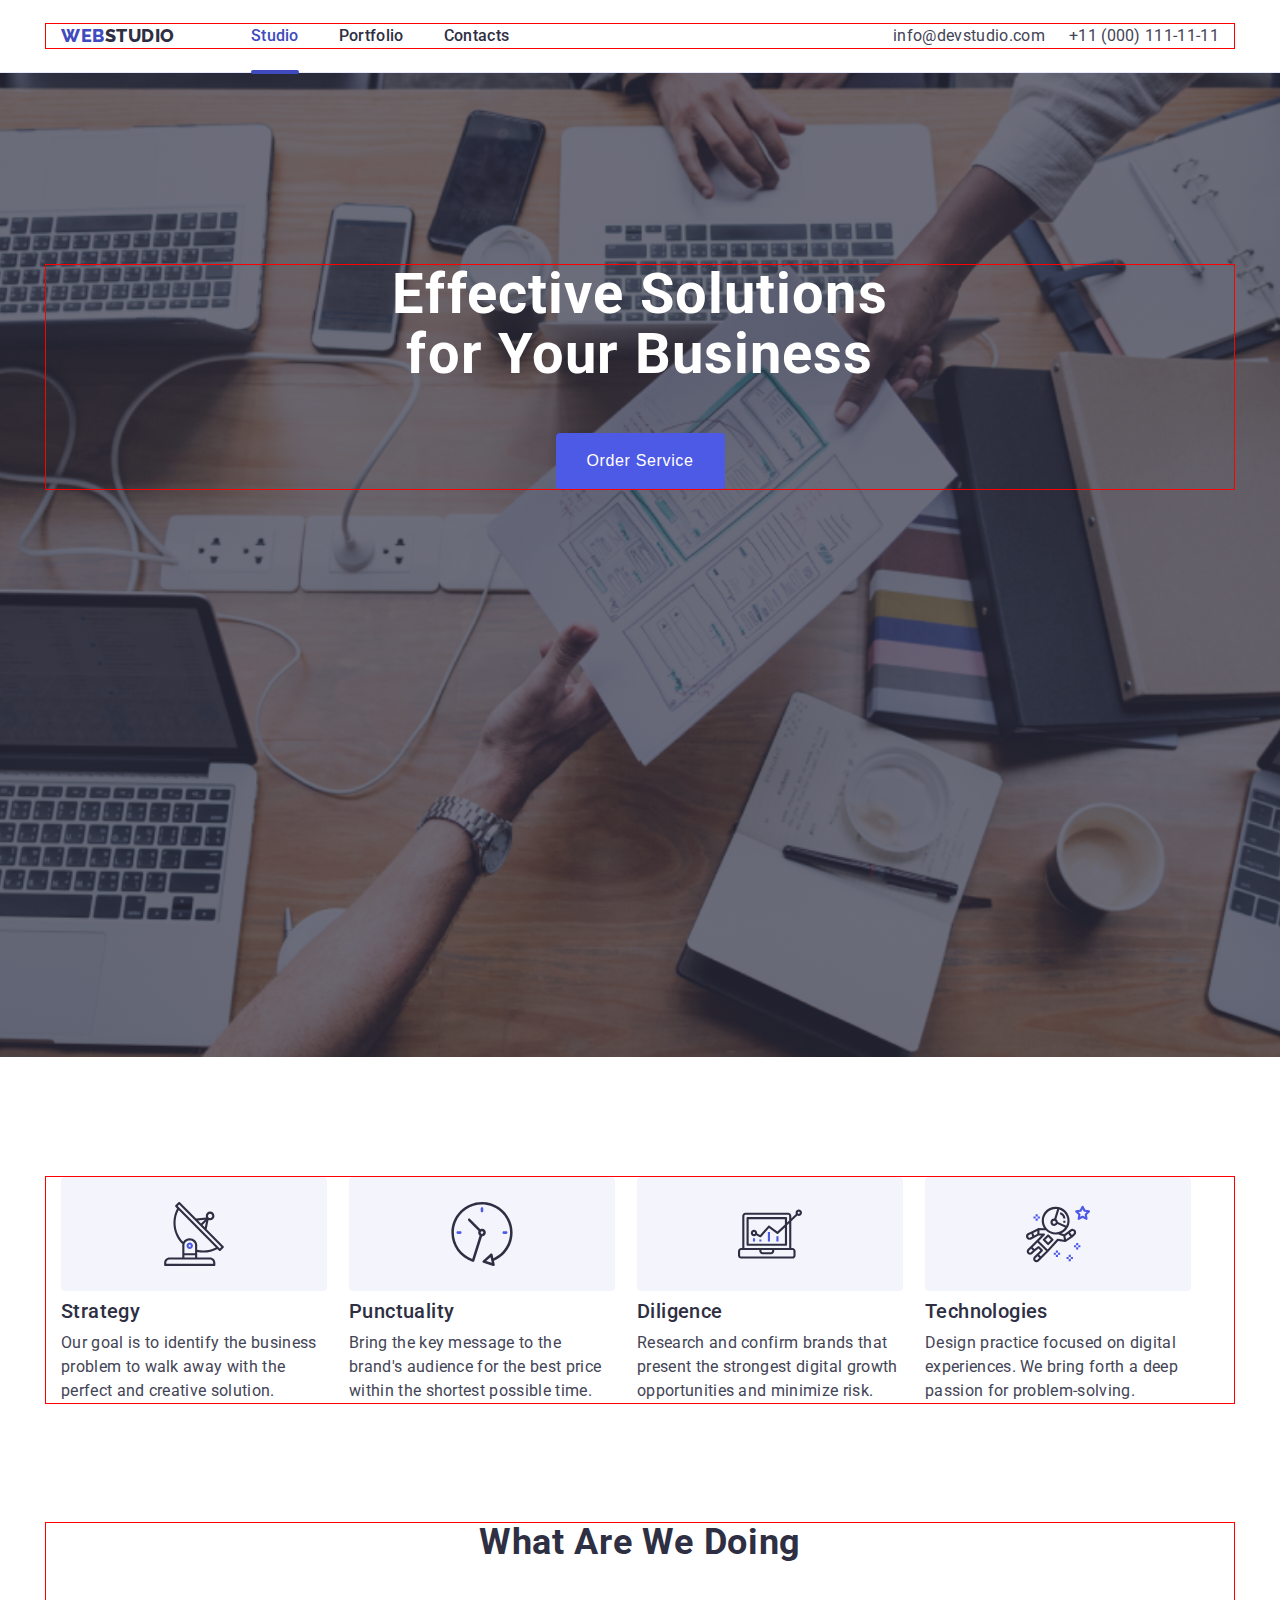
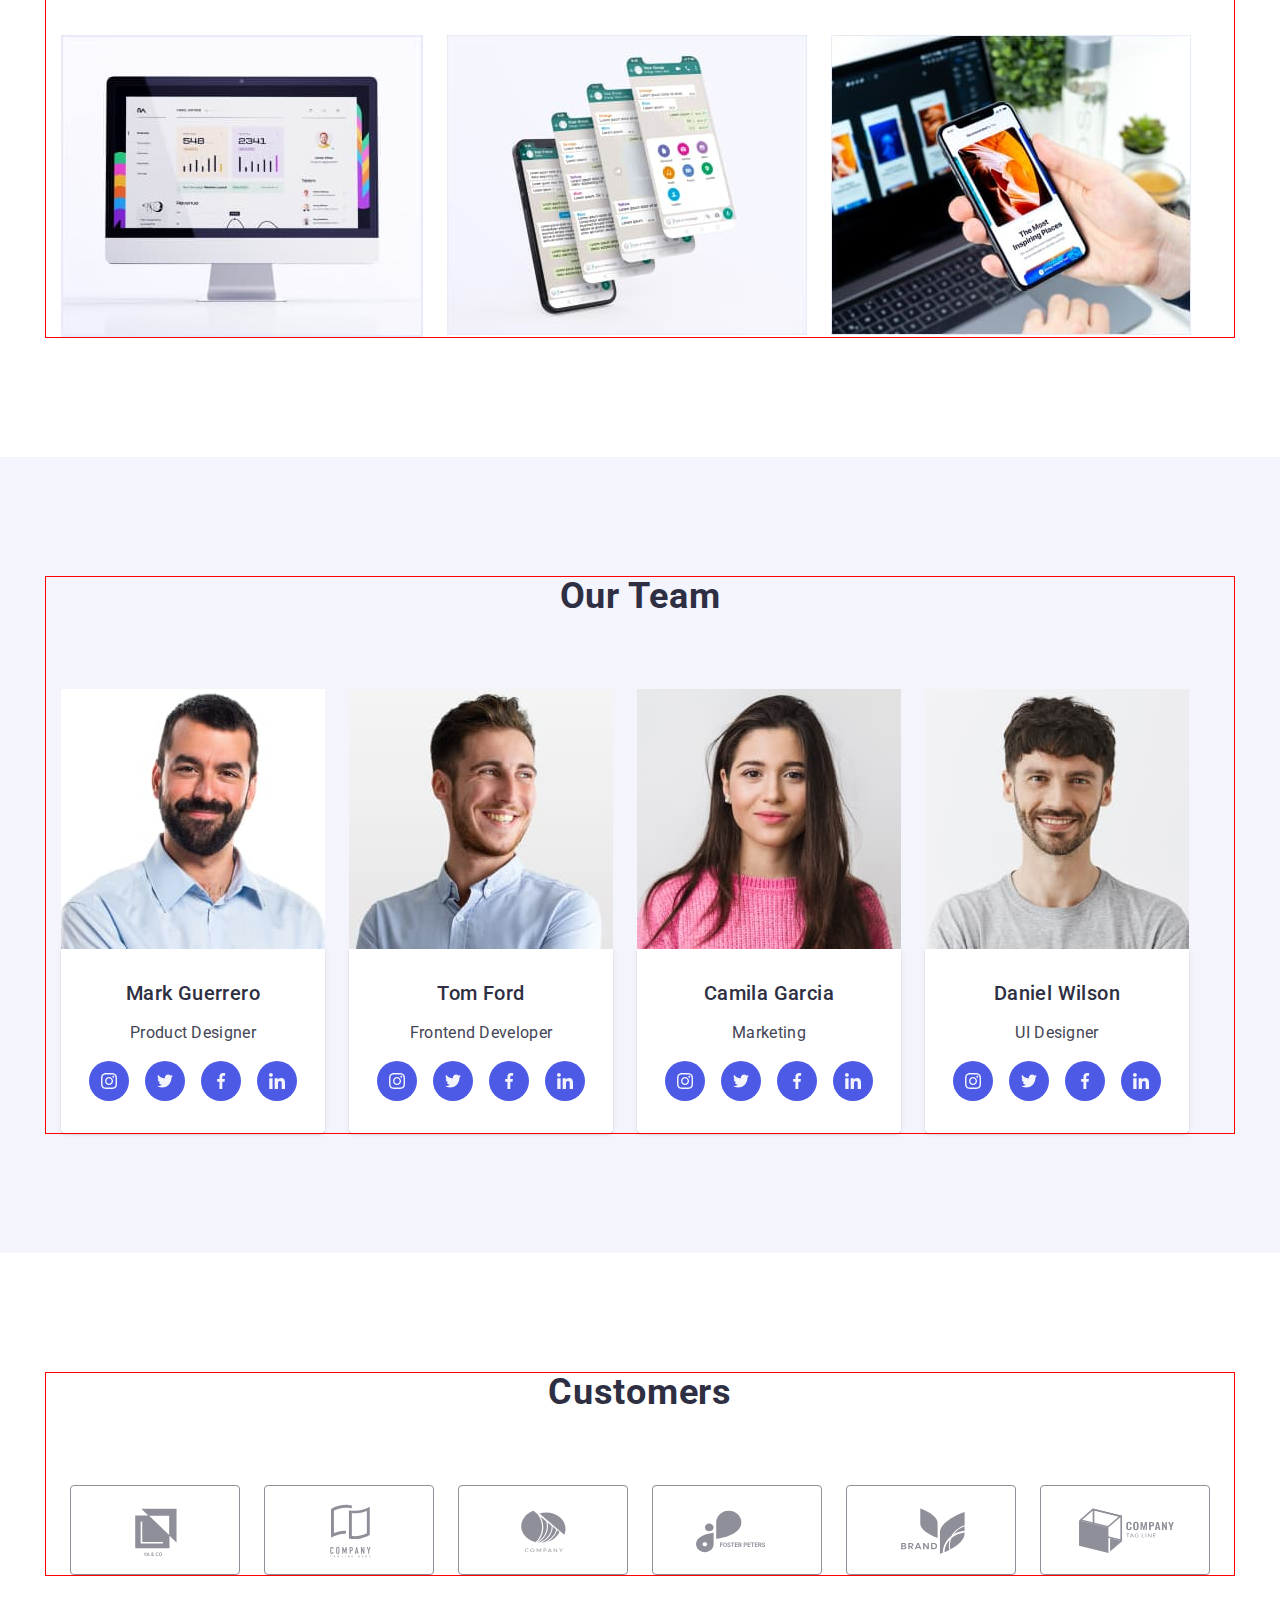
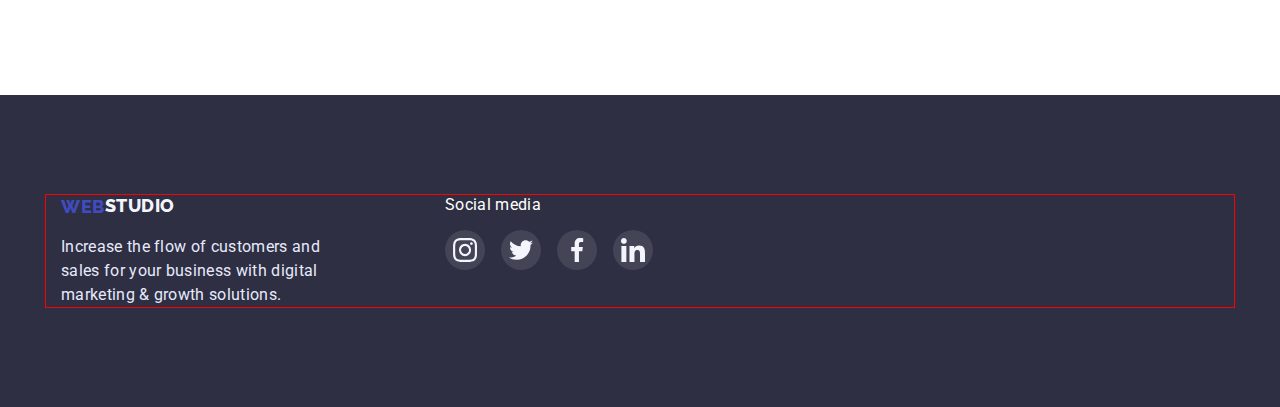
==== index.html @ a1aa8eab "1" ====
<!DOCTYPE html>
<html lang="en">
  <head>
    <meta charset="UTF-8" />
    <meta http-equiv="X-UA-Compatible" content="IE=edge" />
    <meta name="viewport" content="width=device-width, initial-scale=1.0" />
    <title>Studio</title>
    <link rel="preconnect" href="https://fonts.googleapis.com" />
    <link rel="preconnect" href="https://fonts.gstatic.com" crossorigin />
    <link
      href="https://fonts.googleapis.com/css2?family=Raleway:wght@800&family=Roboto:wght@400;500;700&display=swap"
      rel="stylesheet"
    />
    <link
      rel="stylesheet"
      href="https://cdnjs.cloudflare.com/ajax/libs/modern-normalize/1.1.0/modern-normalize.min.css"
      integrity="sha512-wpPYUAdjBVSE4KJnH1VR1HeZfpl1ub8YT/NKx4PuQ5NmX2tKuGu6U/JRp5y+Y8XG2tV+wKQpNHVUX03MfMFn9Q=="
      crossorigin="anonymous"
      referrerpolicy="no-referrer"
    />
    <link rel="stylesheet" href="./css/styles.css" />
  </head>
  <body>
    <header class="header">
      <div class="container">
        <nav class="header-navigation">
          <a href="./index.html" class="header-logo current link"
            >Web<span class="header-logo-studio">Studio</span></a
          >
          <ul class="header-list list">
            <li>
              <a href="./index.html" class="header-link link current">Studio</a>
            </li>
            <li>
              <a href="./portfolio.html" class="header-link link">Portfolio</a>
            </li>
            <li>
              <a href="./index.html" class="header-link link">Contacts</a>
            </li>
          </ul>
        </nav>
        <ul class="list">
          <li class="header-item">
            <a href="mailto:info@devstudio.com" class="header-link-mail link"
              >info@devstudio.com</a
            >
          </li>
          <li class="header-item">
            <a href="tel:+110001111111" class="header-link-tel link"
              >+11 (000) 111-11-11</a
            >
          </li>
        </ul>
      </div>
    </header>
    <main>
      <section class="section-main section">
        <div class="container">
          <h1 class="caption-one">
            Effective Solutions for Your Business
          </h1>
          <button type="button" class="button" data-modal-open>Order Service</button>
        </div>
      </section>
      <section class="section-first section">
        <div class="container">
          <h2 class="caption-two visually-hidden">
            Lorem ipsum dolor sit amet
          </h2>
          <ul class="list">
            <li class="list-first">
              <a href="" class="first-link">
                <svg class="first-icon" width="64" height="64">
                  <use href="./image/icons.svg#icon-antenna"></use>
                </svg>
              </a>
              <h3 class="caption-three">Strategy</h3>
              <p class="paragraf">
                Our goal is to identify the business problem to walk away with
                the perfect and creative solution.
              </p>
            </li>
            <li class="list-first">
              <a href="" class="first-link">
                <svg class="first-icon" width="64" height="64">
                  <use href="./image/icons.svg#icon-clock"></use>
                </svg>
              </a>
              <h3 class="caption-three">Punctuality</h3>
              <p class="paragraf">
                Bring the key message to the brand's audience for the best price
                within the shortest possible time.
              </p>
            </li>
            <li class="list-first">
              <a href="" class="first-link">
                <svg class="first-icon" width="64" height="64">
                  <use href="./image/icons.svg#icon-diagram"></use>
                </svg>
              </a>
              <h3 class="caption-three">Diligence</h3>
              <p class="paragraf">
                Research and confirm brands that present the strongest digital
                growth opportunities and minimize risk.
              </p>
            </li>
            <li class="list-first">
              <a href="" class="first-link">
                <svg class="first-icon" width="64" height="64">
                  <use href="./image/icons.svg#icon-astronaut"></use>
                </svg>
              </a>
              <h3 class="caption-three">Technologies</h3>
              <p class="paragraf">
                Design practice focused on digital experiences. We bring forth a
                deep passion for problem-solving.
              </p>
            </li>
          </ul>
        </div>
      </section>
      <section class="section-what section">
        <div class="container">
          <h2 class="caption-two">What are we doing</h2>
          <ul class="list">
            <div class="list-what">
              <li class="item-what">
                <img
                  src="./image/monitor.jpg"
                  alt="monitor"
                  width="360"
                  height="300"
                />
              </li>
              <li>
                <img
                  src="./image/scrin.jpg"
                  alt="scrin"
                  width="360"
                  height="300"
                />
              </li>
              <li>
                <img src="./image/pc.jpg" alt="pc" width="360" height="300" />
              </li>
            </div>
          </ul>
        </div>
      </section>
      <section class="section-our section">
        <div class="container">
          <h2 class="caption-two">Our Team</h2>
          <ul class="list">
            <li class="section-our-item">
              <img
                src="./image/mark.jpg"
                alt="Product Designer"
                width="264"
                height="260"
              />
              <div class="our-team">
                <h3 class="caption-three">Mark Guerrero</h3>
                <p class="paragraf-center">Product Designer</p>
                <ul class="our-list list">
                  <li class="our-item">
                    <a href="" class="our-link link">
                      <svg class="our-icon" height="16" width="16">
                        <use href="./image/icons.svg#icon-instagram"></use>
                      </svg>
                    </a>
                  </li>
                  <li class="our-item">
                    <a href="" class="our-link link">
                      <svg class="our-icon" height="16" width="16">
                        <use href="./image/icons.svg#icon-twitter"></use>
                      </svg>
                    </a>
                  </li>
                  <li class="our-item">
                    <a href="" class="our-link link">
                      <svg class="our-icon" height="16" width="16">
                        <use href="./image/icons.svg#icon-facebook"></use>
                      </svg>
                    </a>
                  </li>
                  <li class="our-item">
                    <a href="" class="our-link link">
                      <svg class="our-icon" height="16" width="16">
                        <use href="./image/icons.svg#icon-linkedin"></use>
                      </svg>
                    </a>
                  </li>
                </ul>
              </div>
            </li>
            <li>
              <img
                src="./image/tom.jpg"
                alt="Frontend Developer"
                width="264"
                height="260"
              />
              <div class="our-team">
                <h3 class="caption-three">Tom Ford</h3>
                <p class="paragraf-center">Frontend Developer</p>
                <ul class="our-list list">
                  <li class="our-item">
                    <a href="" class="our-link link">
                      <svg class="our-icon" height="16" width="16">
                        <use href="./image/icons.svg#icon-instagram"></use>
                      </svg>
                    </a>
                  </li>
                  <li class="our-item">
                    <a href="" class="our-link link">
                      <svg class="our-icon" height="16" width="16">
                        <use href="./image/icons.svg#icon-twitter"></use>
                      </svg>
                    </a>
                  </li>
                  <li class="our-item">
                    <a href="" class="our-link link">
                      <svg class="our-icon" height="16" width="16">
                        <use href="./image/icons.svg#icon-facebook"></use>
                      </svg>
                    </a>
                  </li>
                  <li class="our-item">
                    <a href="" class="our-link link">
                      <svg class="our-icon" height="16" width="16">
                        <use href="./image/icons.svg#icon-linkedin"></use>
                      </svg>
                    </a>
                  </li>
                </ul>
              </div>
            </li>
            <li>
              <img
                src="./image/camila.jpg"
                alt="Marketing"
                width="264"
                height="260"
              />
              <div class="our-team">
                <h3 class="caption-three">Camila Garcia</h3>
                <p class="paragraf-center">Marketing</p>
                <ul class="our-list list">
                  <li class="our-item">
                    <a href="" class="our-link link">
                      <svg class="our-icon" height="16" width="16">
                        <use href="./image/icons.svg#icon-instagram"></use>
                      </svg>
                    </a>
                  </li>
                  <li class="our-item">
                    <a href="" class="our-link link">
                      <svg class="our-icon" height="16" width="16">
                        <use href="./image/icons.svg#icon-twitter"></use>
                      </svg>
                    </a>
                  </li>
                  <li class="our-item">
                    <a href="" class="our-link link">
                      <svg class="our-icon" height="16" width="16">
                        <use href="./image/icons.svg#icon-facebook"></use>
                      </svg>
                    </a>
                  </li>
                  <li class="our-item">
                    <a href="" class="our-link link">
                      <svg class="our-icon" height="16" width="16">
                        <use href="./image/icons.svg#icon-linkedin"></use>
                      </svg>
                    </a>
                  </li>
                </ul>
              </div>
            </li>
            <li>
              <img
                src="./image/daniel.jpg"
                alt="UI Designer"
                width="264"
                height="260"
              />
              <div class="our-team">
                <h3 class="caption-three">Daniel Wilson</h3>
                <p class="paragraf-center">UI Designer</p>
                <ul class="our-list list">
                  <li class="our-item">
                    <a href="" class="our-link link">
                      <svg class="our-icon" height="16" width="16">
                        <use href="./image/icons.svg#icon-instagram"></use>
                      </svg>
                    </a>
                  </li>
                  <li class="our-item">
                    <a href="" class="our-link link">
                      <svg class="our-icon" height="16" width="16">
                        <use href="./image/icons.svg#icon-twitter"></use>
                      </svg>
                    </a>
                  </li>
                  <li class="our-item">
                    <a href="" class="our-link link">
                      <svg class="our-icon" height="16" width="16">
                        <use href="./image/icons.svg#icon-facebook"></use>
                      </svg>
                    </a>
                  </li>
                  <li class="our-item">
                    <a href="" class="our-link link">
                      <svg class="our-icon" height="16" width="16">
                        <use href="./image/icons.svg#icon-linkedin"></use>
                      </svg>
                    </a>
                  </li>
                </ul>
              </div>
            </li>
          </ul>
        </div>
      </section>
      <section class="customers-section section">
        <div class="container">
          <h2 class="caption-two">Customers</h2>
          <ul class="customers-list list">
            <li class="customers-item">
              <a href="#" class="customers-link">
                <svg class="customers-icon" height="56" width="104">
                  <use href="./image/symbol-defs.svg#icon-Logo1"></use>
                </svg>
              </a>
            </li>
            <li class="customers-item">
              <a href="#" class="customers-link">
                <svg class="customers-icon" height="56" width="104">
                  <use href="./image/symbol-defs.svg#icon-Logo2"></use>
                </svg>
              </a>
            </li>
            <li class="customers-item">
              <a href="#" class="customers-link">
                <svg class="customers-icon" height="56" width="104">
                  <use href="./image/symbol-defs.svg#icon-Logo3"></use>
                </svg>
              </a>
            </li>
            <li class="customers-item">
              <a href="#" class="customers-link">
                <svg class="customers-icon" height="56" width="104">
                  <use href="./image/symbol-defs.svg#icon-Logo4"></use>
                </svg>
              </a>
            </li>
            <li class="customers-item">
              <a href="#" class="customers-link">
                <svg class="customers-icon" height="56" width="104">
                  <use href="./image/symbol-defs.svg#icon-Logo5"></use>
                </svg>
              </a>
            </li>
            <li class="customers-item">
              <a href="#" class="customers-link">
                <svg class="customers-icon" height="56" width="104">
                  <use href="./image/symbol-defs.svg#icon-Logo6"></use>
                </svg>
              </a>
            </li>
          </ul>
        </div>
      </section>
    </main>
    <footer class="footer">
      <div class="container">
        <div class="section-footer">
          <ul class="footer-list">
            <a href="./index.html" class="header-logo current link">Web<span class="header-logo-footer">Studio</span></a>
            <p class="paragraf-footer">
              Increase the flow of customers and sales for your business with
              digital marketing & growth solutions.
            </p>
          </ul>
        </div>
        <div class="section-footer">
            <p class="paragraf-social">Social media</p>
            <ul class="our-list list">
              <li class="our-item">
                <a href="" class="footer-link link">
                  <svg class="our-icon" height="24" width="24">
                    <use href="./image/icons.svg#icon-instagram"></use>
                  </svg>
                </a>
              </li>
              <li class="our-item">
                <a href="" class="footer-link link">
                  <svg class="our-icon" height="24" width="24">
                    <use href="./image/icons.svg#icon-twitter"></use>
                  </svg>
                </a>
              </li>
              <li class="our-item">
                <a href="" class="footer-link link">
                  <svg class="our-icon" height="24" width="24">
                    <use href="./image/icons.svg#icon-facebook"></use>
                  </svg>
                </a>
              </li>
              <li class="our-item">
                <a href="" class="footer-link link">
                  <svg class="our-icon" height="24" width="24">
                    <use href="./image/icons.svg#icon-linkedin"></use>
                  </svg>
                </a>
              </li>
            </ul>
          </div>
        </div>
        </section>
      </div>
    </footer>
    <div class="backdrop is-hidden" data-modal>
      <div class="modal">
        <button type="button" data-modal-close class="button-close"><svg class="close-icon" width="8" height="8"><use href="image/icons.svg#icon-close"></use></svg></a></button>
        <p class="modal-title">Leave your contacts and we will call you back</p>
        <form class="modal-form"></form>
          <div class="modal-field">
            <label for="user-name" class="input-text">Name</label>
            <div class="input-wrap">
              <input 
              type="text" 
              class="modal-input" 
              name="user-name" 
              placeholder="Mery Jonson"
              required 
              />
              <svg class="input-icon" width="18" height="18"><use href="./image/icons.svg#icon-person"></use>
              </svg>
            </div>
          </div>
          <div class="modal-field">
            <label for="user-tel" class="input-text">Phone</label>
            <div class="input-wrap">
              <input 
              type="text" 
              class="modal-input" 
              name="user-tel" 
              placeholder="000-123-45-67"
              required
              />  
              <svg class="input-icon" width="18" height="18"><use href="./image/icons.svg#icon-phone"></use>
              </svg>
            </div>
          </div>
          <div class="modal-field">
            <label for="user-email" class="input-text">Email</label>
            <div class="input-wrap">
              <input 
              type="text" 
              class="modal-input" 
              name="user-email" 
              placeholder="aaaaa@gmail.com"
              />
              <svg class="input-icon" width="18" height="18"><use href="./image/icons.svg#icon-email"></use>
              </svg>
            </div>
          </div>

          <div class="modal-field">
            <label for="user-text" class="input-text">Comment</label>
              <textarea 
              name="user-text" 
              id="" 
              class="modal-comment" 
              placeholder="comment">
              </textarea>
          </div>
          <div class="modal-field">
            <input 
              type="checkbox" 
              id="accept" 
              name="user-accept" 
              value="true"
              class="input-check visually-hidden"
            />
          <label for="accept" class="check-text">I accept the terms and conditions of the <a href="./index.html" class="check-link">Privacy Policy</a> </label>
          <button class="btn-submit" type="submit">Send</button>
          </div>       
      </div>
      </div>
    </div>
    <script src="./js/modal.js"></script>
  </body>
</html>
---- css/styles.css ----
:root {
  --color-iris: #4d5ae5;
  --color-ocean: #404bbf;
  --color-navy-blue: #2e2f42;
  --color-green: #31d0aa;
  --color-slate: #434455;
  --color-light-slate: #8e8f99;
  --color-cloud: #f4f4fd;
  --color-width: #ffffff;
  --color-dairy: #fcfcfc;
  --color-corn-flower: #e7e9fc;
  --main-font: Roboto, sans-serif;
  --secondary-font: Raleway, sans-serif;
}
* {
  margin: 0;
  padding: 0;
  list-style: none;
}
body {
  background-color: var(--color-width);
  color: var(--color-width);
  font-family: var(--main-font);
  font-weight: 400;
  font-size: 16px;
  letter-spacing: 0.02em;
}
p,
h1,
h2,
h3,
h4,
h5,
h6 {
  margin-top: 0;
}
ul,
ol {
  list-style: none;
  margin: 0;
  padding-left: 0;
}
img {
  display: block;
  max-width: 100%;
  height: auto;
}
button {
  cursor: pointer;
  border: none;
  border-radius: 4px;
}
a {
  text-decoration: none;
  color: inherit;
}
.container {
  width: 1158px;
  padding-left: 15px;
  padding-right: 15px;
  margin: 0 auto;
  outline: 1px solid red;
}

.list {
  display: flex;
  gap: 24px;
  list-style: none;
}
.link {
  text-decoration: none;
  align-items: center;
}
/* -------------header------------ */

.header {
  padding-top: 24px;
  padding-bottom: 24px;
  border-bottom: 1px solid var(--color-corn-flower);
}
.header > .container {
  display: flex;
}
.header-navigation {
  display: flex;
  align-items: center;
  margin-right: auto;
}
.header-logo {
  font-family: var(--secondary-font);
  font-weight: 800;
  font-size: 18px;
  line-height: 1.33;
  letter-spacing: 0.03em;
  color: var(--color-iris);
  display: flex;
  margin-right: 76px;
  text-transform: uppercase;
}
.header-logo-studio {
  color: var(--color-navy-blue);
}
.header-list {
  gap: 40px;
}

.header-item {
}
.header-link {
  color: var(--color-navy-blue);
  font-weight: 500;
  font-size: 16px;
  line-height: 1.5;
  letter-spacing: 0.02em;
  transition: color 250ms cubic-bezier(0.4, 0, 0.2, 1);
  position: relative;
  padding-bottom: 28px;
}
.current {
  color: var(--color-ocean);
}
.header-link.current::after {
  content: "";
  position: absolute;
  width: 100%;
  height: 4px;
  background-color: var(--color-ocean);
  left: 0;
  border-radius: 2px;
  top: 44px;
}

.header-link:hover,
.header-link:focus {
  color: var(--color-ocean);
}
.header-link-mail {
  color: var(--color-slate);
  font-weight: 400;
  font-size: 16px;
  line-height: 1.5;
  letter-spacing: 0.02em;
  transition: color 250ms cubic-bezier(0.4, 0, 0.2, 1);
}
.header-link-mail:hover,
.header-link-mail:focus {
  color: var(--color-ocean);
}
.header-link-tel {
  color: var(--color-slate);
  font-weight: 400;
  font-size: 16px;
  line-height: 1.5;
  letter-spacing: 0.02em;
  transition: color 250ms cubic-bezier(0.4, 0, 0.2, 1);
}
.header-link-tel:hover,
.header-link-tel:focus {
  color: var(--color-ocean);
}
/*-----------------main-----------*/
.section-main {
  padding-top: 192px;
  padding-bottom: 192px;

  background-image: linear-gradient(
      rgba(46, 47, 66, 0.7),
      rgba(46, 47, 66, 0.7)
    ),
    url(../image/people-office.jpg);
  background-color: rgba(46, 47, 66, 0.7);
  background-repeat: no-repeat;
  background-position: center;
  background-size: cover;
  max-width: 1440px;
  height: 600px;
  margin: 0 auto;
  text-align: center;
}
.caption-one {
  color: var(--color-width);
  font-weight: 700;
  font-size: 56px;
  line-height: 1.07;
  text-align: center;
  letter-spacing: 0.02em;
  padding-bottom: 48px;
  max-width: 496px;
  margin: 0 auto;
}
.button {
  background-color: var(--color-iris);
  color: var(--color-width);
  width: 169px;
  height: 56px;
  font-weight: 500;
  font-size: 16px;
  line-height: 1.5;
  letter-spacing: 0.04em;
  cursor: pointer;
  min-width: 169px;
  border: none;
  border-radius: 4px;
  transition: background-color 250ms cubic-bezier(0.4, 0, 0.2, 1);
}
.button:hover,
.button:focus {
  background-color: var(--color-ocean);
}
/*---------------section-first----*/
.visually-hidden {
  position: absolute;
  width: 1px;
  height: 1px;
  margin: -1px;
  border: 0;
  padding: 0;
  white-space: nowrap;
  clip-path: inset(100%);
  clip: rect(0 0 0 0);
  overflow: hidden;
}
.section-first {
  padding-top: 120px;
  padding-bottom: 120px;
}
.caption-two {
  color: var(--color-navy-blue);
  font-weight: 700;
  font-size: 36px;
  line-height: 1.11;
  text-align: center;
  letter-spacing: 0.02em;
  text-transform: capitalize;
  padding-bottom: 72px;
}
.list-first {
  width: 264px;
}
.first-link {
  width: 100%;
  height: 112px;
  background-color: var(--color-cloud);
  display: flex;
  align-items: center;
  justify-content: center;
  color: #000000;
  margin-bottom: 8px;
  border-radius: 4px;
  border: 1px solid transparent;
  transition: border 250ms cubic-bezier(0.4, 0, 0.2, 1),
    box-shadow 250ms cubic-bezier(0.4, 0, 0.2, 1);
}
.first-link:hover,
.first-link:focus {
  border: 1px solid #000000;
  box-shadow: 0px 4px 4px rgba(0, 0, 0, 0.25);
}
.first-icon {
  fill: var(--color-navy-blue);
}
.caption-three {
  color: var(--color-navy-blue);
  font-weight: 500;
  font-size: 20px;
  line-height: 1.2;
  letter-spacing: 0.02em;
  margin-bottom: 8px;
}
.paragraf {
  color: var(--color-slate);
  font-weight: 400;
  font-size: 16px;
  line-height: 1.5;
  letter-spacing: 0.02em;
  text-align: left;
}
/*------section-what----*/
.section-what {
  padding-bottom: 120px;
}
.list-what {
  gap: 24px;
  display: flex;
}
.item-what {
  border: 1px solid var(--color-corn-flower);
}
/*-----------section-our----*/
.section-our {
  background-color: var(--color-cloud);
  padding-top: 120px;
  padding-bottom: 120px;
}
.section-our-item {
}
.our-team {
  padding-top: 32px;
  padding-bottom: 32px;
  text-align: center;
  display: flex;
  flex-direction: column;
  gap: 8px;
  box-shadow: 0px 1px 6px rgba(46, 47, 66, 0.08),
    0px 1px 1px rgba(46, 47, 66, 0.16), 0px 2px 1px rgba(46, 47, 66, 0.08);
  border-radius: 0px 0px 4px 4px;
  background-color: #ffffff;
}
.paragraf-center {
  color: var(--color-slate);
  font-weight: 400;
  font-size: 16px;
  line-height: 1.5;
  letter-spacing: 0.02em;
  text-align: center;
}
.our-list {
  display: flex;
  justify-content: center;
  gap: 16px;
  margin-top: 8px;
}

.our-item {
  height: 40px;
  width: 40px;
}
.our-link {
  width: 100%;
  height: 100%;
  background-color: var(--color-iris);
  display: flex;
  align-items: center;
  justify-content: center;
  border-radius: 50%;
  transition: background-color 250ms cubic-bezier(0.4, 0, 0.2, 1);
}
.our-link:hover,
.our-link:focus {
  background-color: var(--color-ocean);
}

.our-icon {
}
/*--------section-customers----*/
.customers-section {
  padding-top: 120px;
  padding-bottom: 120px;
}
.customers-list {
  display: flex;
  justify-content: center;
  gap: 24px;
}
.customers-item {
}
.customers-link {
  width: 100%;
  height: 100%;
  display: flex;
  align-items: center;
  justify-content: center;
  width: 168px;
  height: 88px;
  border: 1px solid currentColor;
  border-radius: 4px;
  color: #8e8f99;
  transition: color 250ms cubic-bezier(0.4, 0, 0.2, 1);
}

.customers-link:hover,
.customers-link:focus {
  color: var(--color-ocean);
}

.customers-icon {
  width: 104px;
  height: 100%;
  fill: currentColor;
  transition: filter 250ms cubic-bezier(0.4, 0, 0.2, 1);
}
.customers-icon:hover,
.customers-icon:focus {
  color: var(--color-ocean);
  filter: drop-shadow(0px 4px 4px rgba(0, 0, 0, 0.25));
}

/*------section-footer-----*/
.footer {
  background-color: var(--color-navy-blue);
  padding-top: 100px;
  padding-bottom: 100px;
  display: flex;
  gap: 120px;
}
.footer > .container {
  display: flex;
  gap: 120px;
}

.footer-logo {
  font-family: "Raleway";
  font-weight: 800;
  font-size: 18px;
  line-height: 1.33;
  display: flex;
  color: var(--color-iris);
  letter-spacing: 0.03em;
  text-transform: uppercase;
}

.footer-logo-studio {
  color: var(--color-cloud);
}
.footer-paragraph {
  font-weight: 400;
  font-size: 16px;
  line-height: 1.5;
  letter-spacing: 0.02em;
  color: var(--color-cloud);
  width: 264px;
  margin-top: 16px;
}
.section-list {
  display: flex;
  gap: 120px;
  align-items: flex-start;
}
.footer-list {
  display: flex;
  flex-direction: column;
  align-items: flex-start;
  gap: 16px;
}
.header-logo-footer {
  color: var(--color-cloud);
  font-weight: 800;
  font-size: 18px;
  line-height: 1.16;
  align-items: center;
  letter-spacing: 0.03em;
  text-transform: uppercase;
}
.paragraf-footer {
  color: var(--color-corn-flower);
  width: 264px;
  font-weight: 400;
  font-size: 16px;
  line-height: 1.5;
  letter-spacing: 0.02em;
  text-align: left;
}
.paragraf-social {
  text-align: left;
  margin-bottom: 16px;
}
.footer-link {
  width: 100%;
  height: 100%;
  background-color: var(--color-slate);
  display: flex;
  align-items: center;
  justify-content: center;
  border-radius: 50%;
  transition: background-color 250ms cubic-bezier(0.4, 0, 0.2, 1);
}
.footer-link:hover,
.footer-link:focus {
  background-color: var(--color-green);
}
/*-------button-portfolio----*/
.portfolio {
  padding-top: 96px;
  padding-bottom: 72px;
}
.button-section {
  display: flex;
  justify-content: center;
}
.button-portfolio {
  background-color: var(--color-cloud);
  color: var(--color-iris);
  font-weight: 500;
  font-size: 16px;
  line-height: 1.5;
  text-align: center;
  letter-spacing: 0.04em;
  padding: 12px 24px;
  height: 48px;
  transition: background-color 250ms cubic-bezier(0.4, 0, 0.2, 1),
    color 250ms cubic-bezier(0.4, 0, 0.2, 1),
    box-shadow 250 ms cubic-bezier(0.4, 0, 0.2, 1);
}
.button-portfolio:hover,
.button-portfolio:focus {
  background-color: var(--color-ocean);
  color: var(--color-width);
  box-shadow: 0px 4px 4px rgba(0, 0, 0, 0.15);
}
/*-----------portfolio-card----*/
.portfolio-card {
  padding-bottom: 120px;
}
.portfolio-card > .container {
  padding-left: 0;
  padding-right: 0;
}
.card-list {
  flex-wrap: wrap;
  gap: 48px 24px;
}
.card-item {
  transition: box-shadow 250ms cubic-bezier(0.4, 0, 0.2, 1);
}
.card-item:hover,
.card-item:focus {
  box-shadow: 0px 1px 6px rgba(46, 47, 66, 0.08),
    0px 1px 1px rgba(46, 47, 66, 0.16), 0px 2px 1px rgba(46, 47, 66, 0.08);
  transition: background-color 250ms cubic-bezier(0.4, 0, 0.2, 1),
    color 250ms cubic-bezier(0.4, 0, 0.2, 1);
}

.portfolio-overlay {
  position: relative;
  overflow: hidden;
}
.card-overlay {
  width: 360px;
  height: 300px;
  color: var(--color-width);
  text-align: justify;
  background-color: var(--color-iris);
  position: absolute;
  left: 0px;
  top: 0px;
  padding: 40px 32px;
  transform: translateY(100%);
  transition: transform 250ms cubic-bezier(0.4, 0, 0.2, 1);
}
.card-item:hover .card-overlay {
  transform: translateY(0);
}
.card-text {
  padding-top: 32px;
  padding-bottom: 32px;
  padding-left: 16px;
  text-align: left;
  display: flex;
  flex-direction: column;
  gap: 8px;
  border: 1px solid var(--color-corn-flower);
}
.backdrop {
  width: 100%;
  height: 100%;
  background-color: rgba(46, 47, 66, 0.4);
  position: fixed;
  top: 0;
  left: 0;
  transition: opacity 250ms cubic-bezier(0.4, 0, 0.2, 1),
    visibility 250ms cubic-bezier(0.4, 0, 0.2, 1);
}
.modal {
  width: 408px;
  min-height: 576px;
  position: absolute;
  left: 50%;
  top: 50%;
  padding: 24px;
  transform: translate(-50%, -50%);
  background-color: var(--color-dairy);
  box-shadow: 0px 1px 1px rgba(0, 0, 0, 0.14), 0px 1px 3px rgba(0, 0, 0, 0.12),
    0px 2px 1px rgba(0, 0, 0, 0.2);
  border-radius: 4px;
  transition: transform 250ms cubic-bezier(0.4, 0, 0.2, 1);
}

.button-close {
  display: block;
  margin-left: auto;
  border-radius: 50%;
  background: var(--color-corn-flower);
  border: 1px solid rgba(0, 0, 0, 0.1);
  height: 24px;
  width: 24px;
}
.close-icon {
}
.is-hidden {
  opacity: 0;
  visibility: hidden;
  pointer-events: none;
}
.backdrop.is-hidden .modal {
  transform: translate(-50%) scale(0);
}
/*----------------------modal---------------------*/
.modal-title {
  font-size: 16px;
  font-weight: 500;
  color: #2e2f42;
  text-align: center;
  margin-bottom: 16px;
  margin-top: 24px;
}
.modal-form {
}
.modal-field {
  margin-bottom: 15px;
}
.input-text {
  display: inline-block;
  margin-bottom: 4px;
  font-weight: 400;
  font-size: 12px;
  line-height: 1.33;
  letter-spacing: 0.04em;
  color: (var(--subtle-text));
}
.input-wrap {
  position: relative;
}
.modal-input {
  width: 100%;
  height: 40px;
  padding: 5px 10px;
  border: 1px solid rgba(33, 33, 33, 0.2);
  border-radius: 4px;
  outline: transparent;
  font-size: 14px;
  padding-left: 30px;
}

.input-icon {
  fill: #2e2f42;
  position: absolute;
  left: 5px;
  top: 50%;
  transform: translateY(-50%);
}
.modal-input:focus {
  border-color: var(--color-iris);
}
.modal-input:focus + .input-icon {
  fill: var(--color-iris);
}
.input-icon:hover,
.input-icon:focus {
  fill: #4d5ae5;
}
.btn-submit {
  height: 56px;
  width: 169px;
  background-color: #4d5ae5;
  color: #ffffff;
  box-shadow: 0px 4px 4px rgba(0, 0, 0, 0.15);
  border-radius: 4px;
  align-items: center;
  font-weight: 500;
  font-size: 16px;
  line-height: 1.5;
  text-align: center;
  letter-spacing: 0.04em;
}
.btn-submit:hover {
  background-color: #404bbf;
  transition: background-color 250ms cubic-bezier(0.4, 0, 0.2, 1);
}
.modal-comment {
  width: 100%;
  height: 120px;
  border: 1px solid rgba(33, 33, 33, 0.2);
  border-radius: 4px;
  background-color: transparent;
  outline: none;
  padding-top: 8px;
  padding-left: 16px;
  resize: none;
}
.modal-comment::placeholder {
  font-weight: 400;
  font-size: 12px;
  line-height: 1.33;
  letter-spacing: 0.04em;
  color: rgba(117, 117, 117, 0.5);
}
.visually-hidden {
}
.check-text {
  font-size: 14px;
  display: flex;
  align-items: center;
}
.check-text::before {
  content: "";
  width: 16px;
  height: 16px;
  border: 1.25px solid #2e2f42;
  border-radius: 2px;
  margin-right: 7px;
}
.check-link {
  font-weight: 400;
  font-size: 12px;
  line-height: 1.33;
  letter-spacing: 0.04em;
  text-decoration-line: underline;
  color: #4d5ae5;
}
.input-check:checked + .check-text::before {
  background-color: #404bbf;
  border: none;
  background-image: url(./image/check.svg);
  background-repeat: no-repeat;
  background-position: center;
  border-color: var(--color-iris);
}
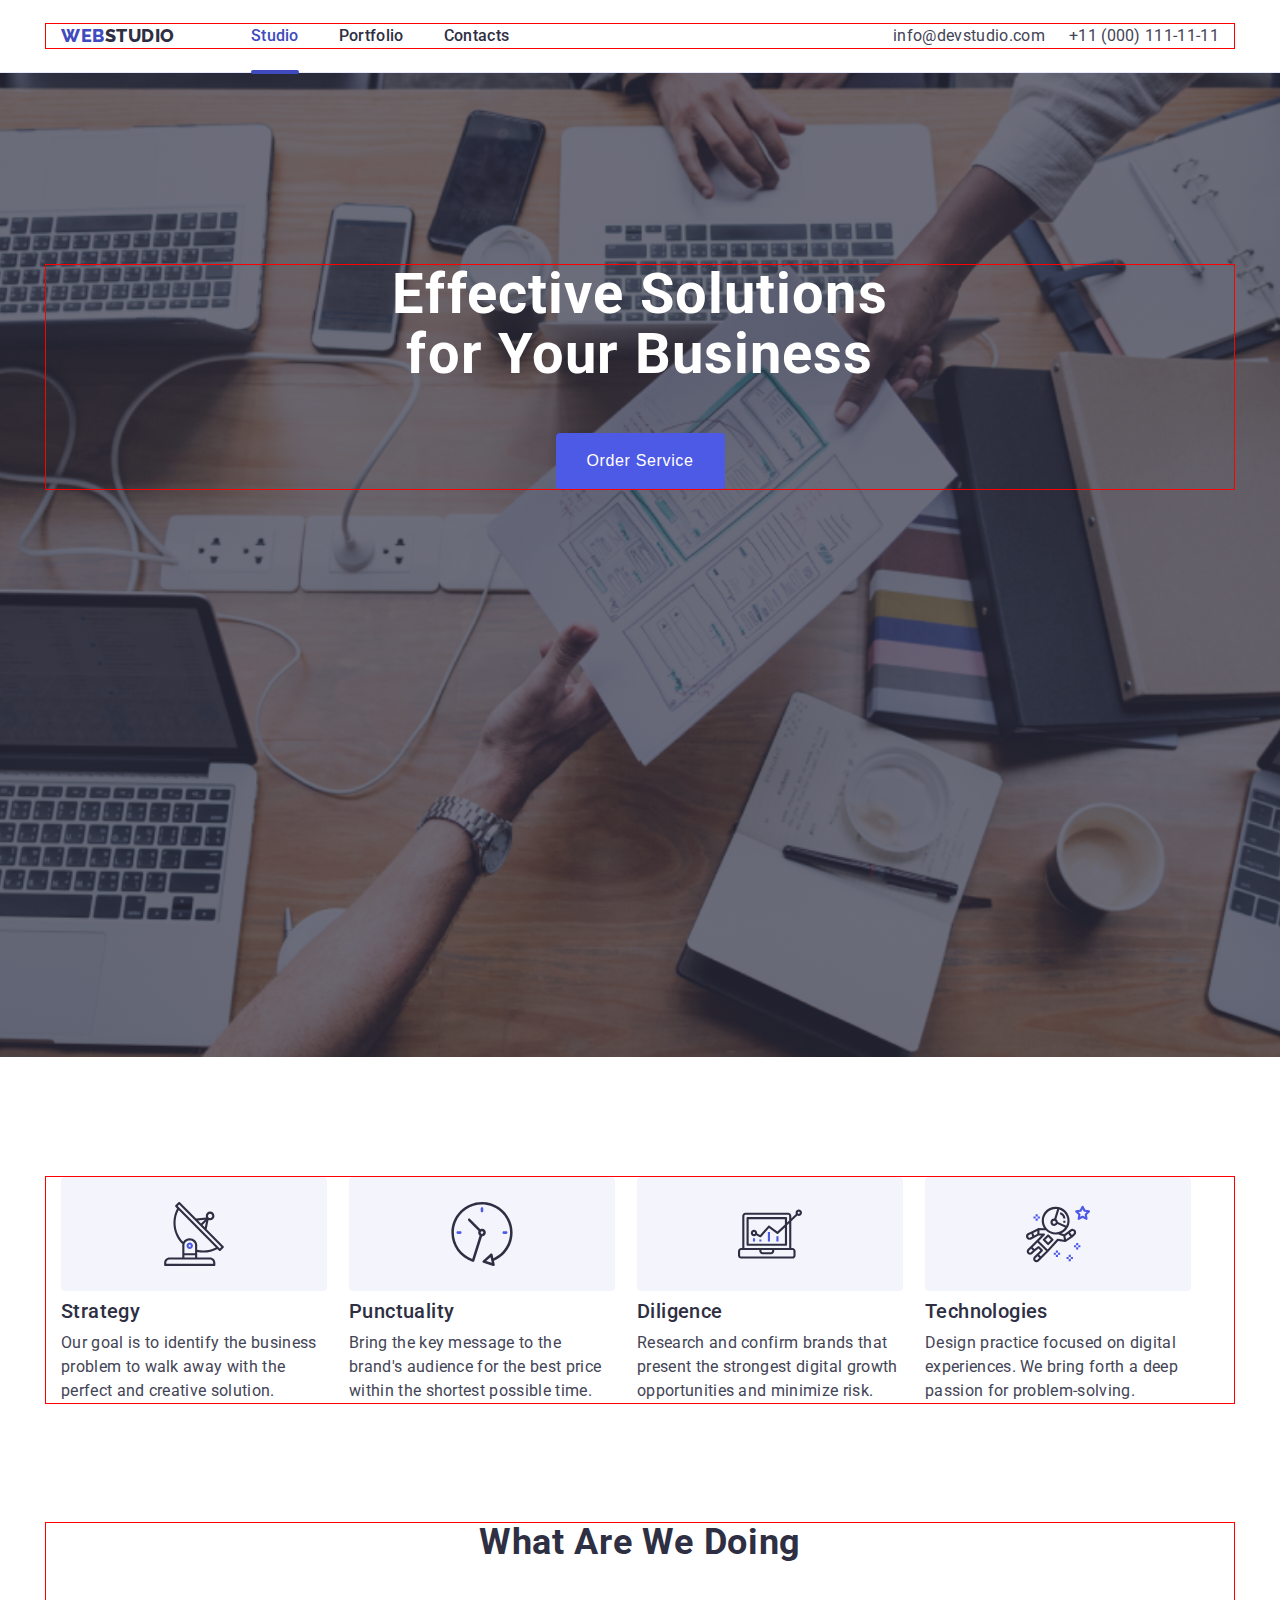
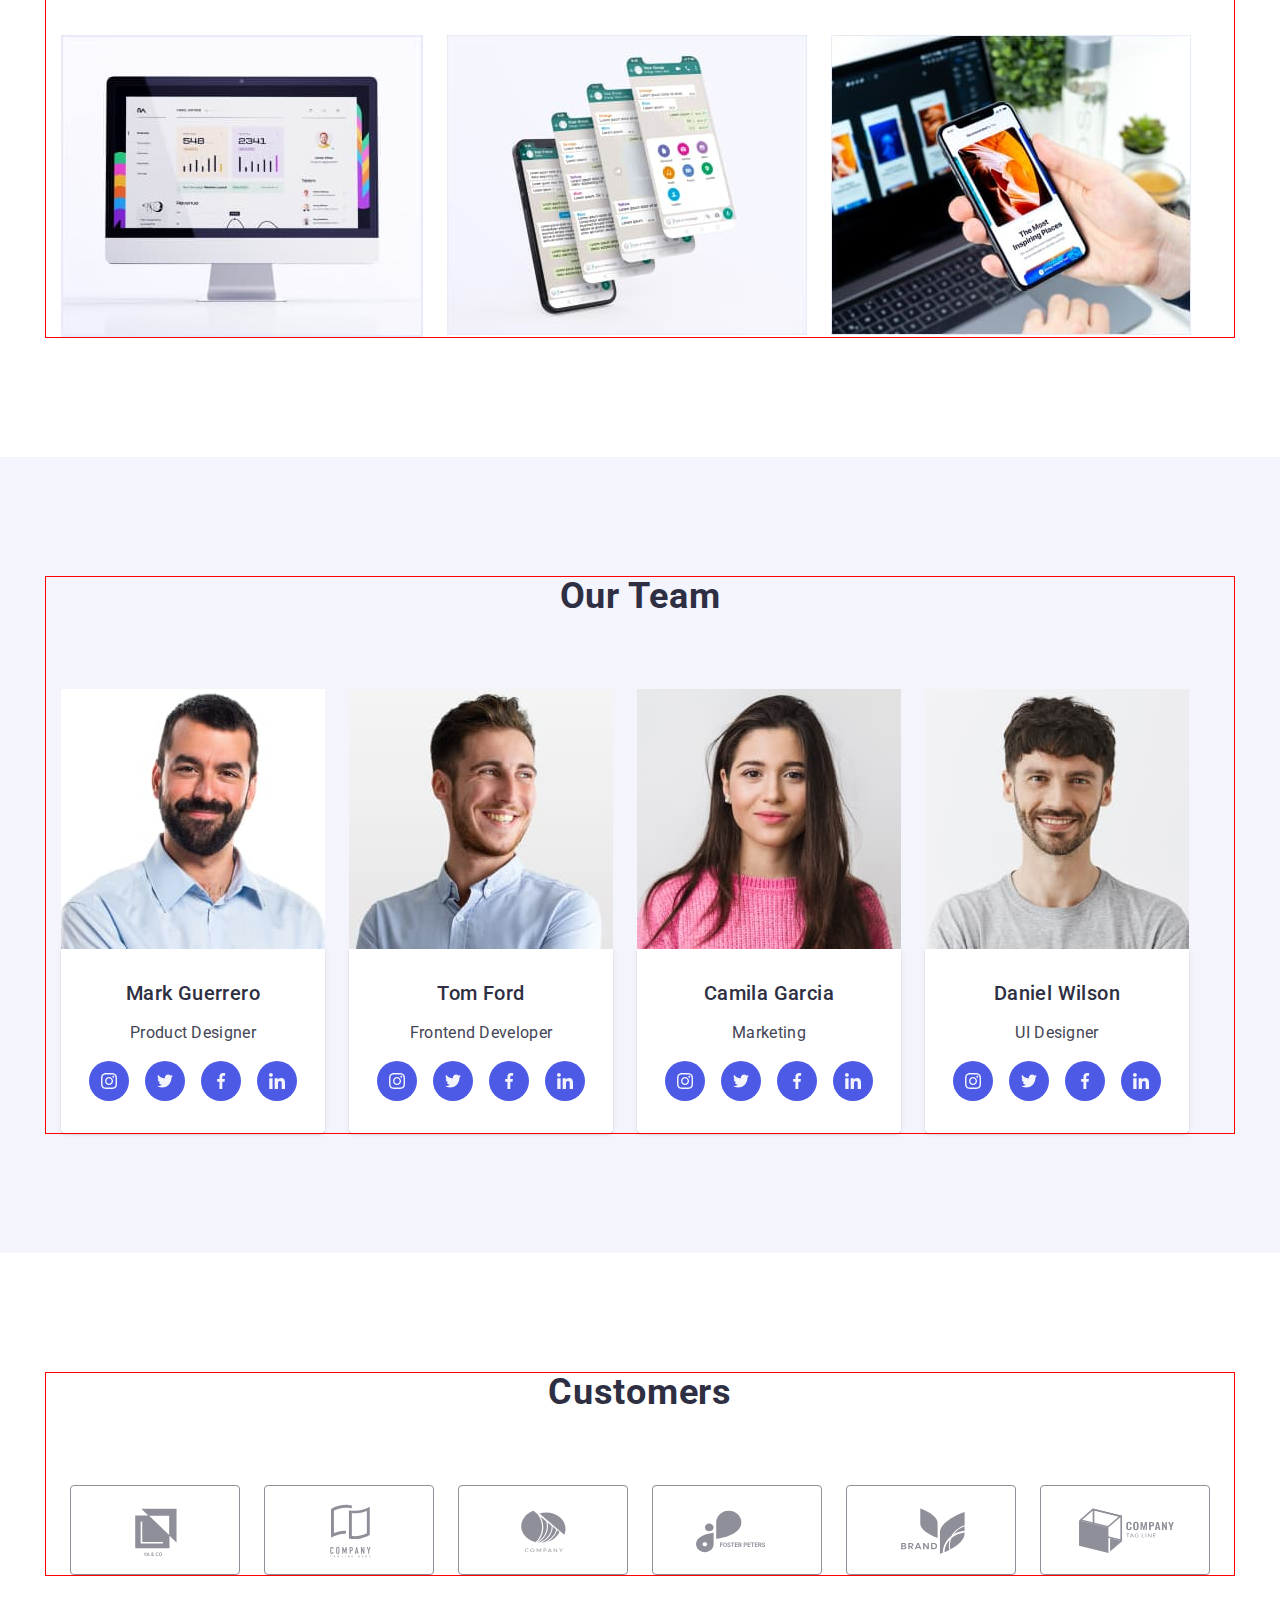
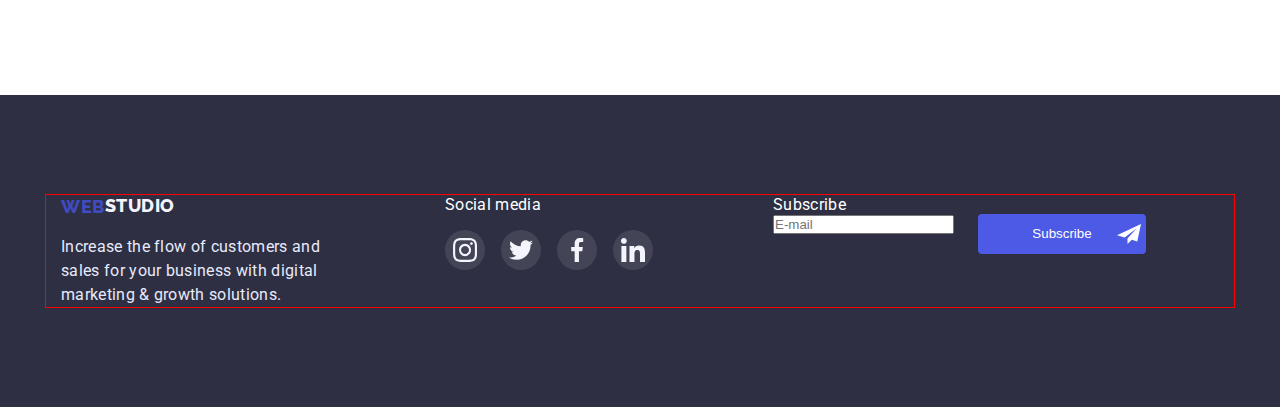
==== commit c2fdd5d5: "2" ====
--- a/index.html
+++ b/index.html
@@ -415,16 +415,27 @@
                 </a>
               </li>
             </ul>
-          </div>
-        </div>
-        </section>
+        </div>
+        <div class="container-footer">
+          <label for="user-email" class="paragraf-social">Subscribe</label>
+            <div class="foter-wrap">
+              <input 
+            type="text" 
+            class="footer-input" 
+            name="user-email" 
+            placeholder="E-mail"
+            />
+            <button type="submit" class="footer-button">Subscribe<svg class="input-frame" width="24" height="24"><use href="./image/icons.svg#icon-frame"></use>
+              </svg></button>
+            </div>
+        </div>
       </div>
     </footer>
     <div class="backdrop is-hidden" data-modal>
       <div class="modal">
         <button type="button" data-modal-close class="button-close"><svg class="close-icon" width="8" height="8"><use href="image/icons.svg#icon-close"></use></svg></a></button>
         <p class="modal-title">Leave your contacts and we will call you back</p>
-        <form class="modal-form"></form>
+        <form class="modal-form">
           <div class="modal-field">
             <label for="user-name" class="input-text">Name</label>
             <div class="input-wrap">
@@ -476,6 +487,7 @@
               placeholder="comment">
               </textarea>
           </div>
+
           <div class="modal-field">
             <input 
               type="checkbox" 
@@ -484,10 +496,13 @@
               value="true"
               class="input-check visually-hidden"
             />
-          <label for="accept" class="check-text">I accept the terms and conditions of the <a href="./index.html" class="check-link">Privacy Policy</a> </label>
-          <button class="btn-submit" type="submit">Send</button>
+            <label for="accept" class="check-text">I accept the terms and conditions of the   <a href="./index.html" class="check-link">Privacy Policy</a></label>
+            </div>
+            <div class="modal-field">
+            <button class="btn-submit" type="submit">Send</button>
+            </div>
           </div>       
-      </div>
+        </form>
       </div>
     </div>
     <script src="./js/modal.js"></script>
--- a/css/styles.css
+++ b/css/styles.css
@@ -686,10 +686,14 @@
 }
 .visually-hidden {
 }
+
 .check-text {
-  font-size: 14px;
-  display: flex;
-  align-items: center;
+  font-size: 12px;
+  font-weight: 400;
+  color: var(--color-light-slate);
+  display: flex;
+  align-items: center;
+  line-height: 1.17;
 }
 .check-text::before {
   content: "";
@@ -710,8 +714,46 @@
 .input-check:checked + .check-text::before {
   background-color: #404bbf;
   border: none;
-  background-image: url(./image/check.svg);
+  background-image: url(../image/check.svg);
   background-repeat: no-repeat;
   background-position: center;
   border-color: var(--color-iris);
 }
+
+.foter-input {
+}
+.footer-button {
+  height: 40px;
+  width: 168px;
+  flex-direction: row;
+  justify-content: center;
+  align-items: center;
+  padding: 8px 24px;
+  margin-left: 24px;
+  position: absolute;
+  background-color: #4d5ae5;
+  border-radius: 4px;
+  color: #ffffff;
+  cursor: pointer;
+  transition: background-color 250ms cubic-bezier(0.4, 0, 0.2, 1);
+}
+.footer-button:hover,
+.footer-button:focus {
+  background-color: #404bbf;
+  box-shadow: 0px 4px 4px rgba(0, 0, 0, 0.15);
+  border-radius: 4px;
+}
+.input-frame {
+  fill: #ffffff;
+  right: 5px;
+  top: 50%;
+  transform: translateY(-50%);
+  position: absolute;
+}
+.foter-input {
+  fill: var(--color-navy-blue);
+  right: 5px;
+  top: 50%;
+  transform: translateY(-50%);
+  position: absolute;
+}
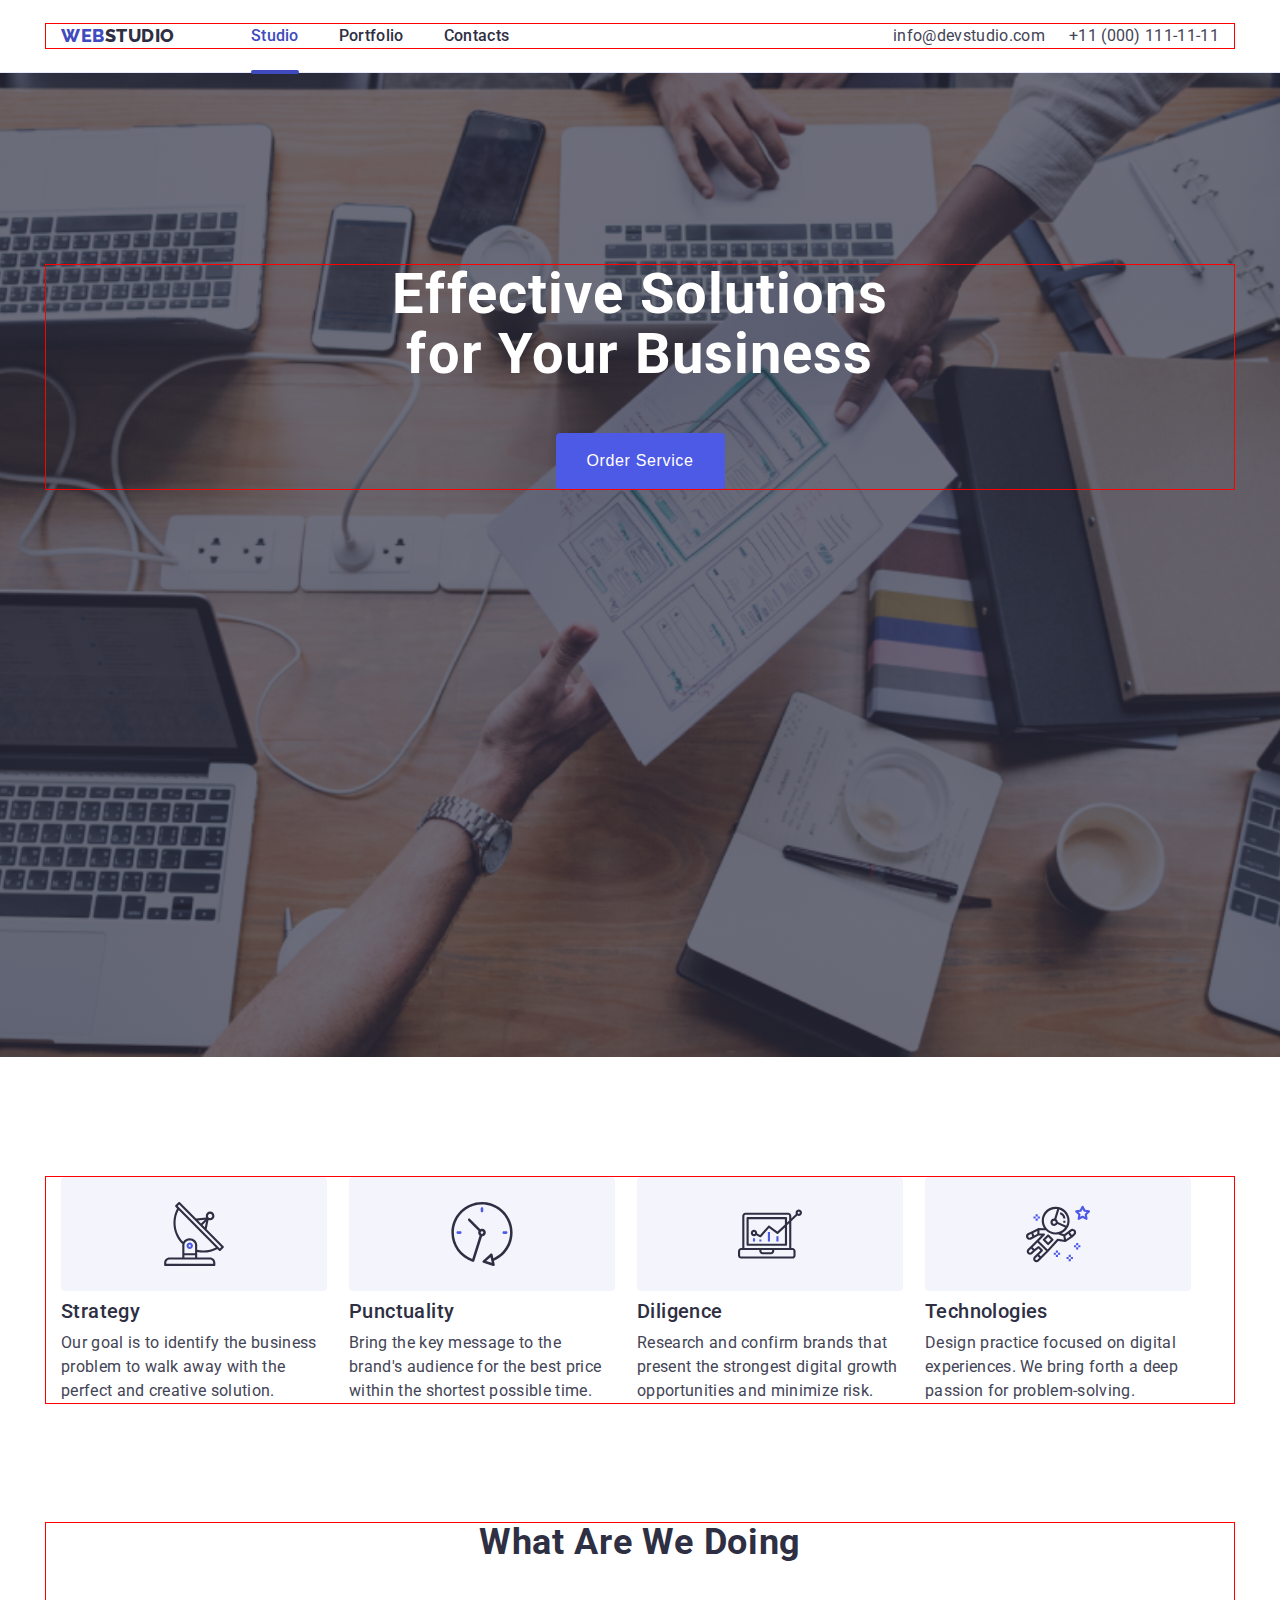
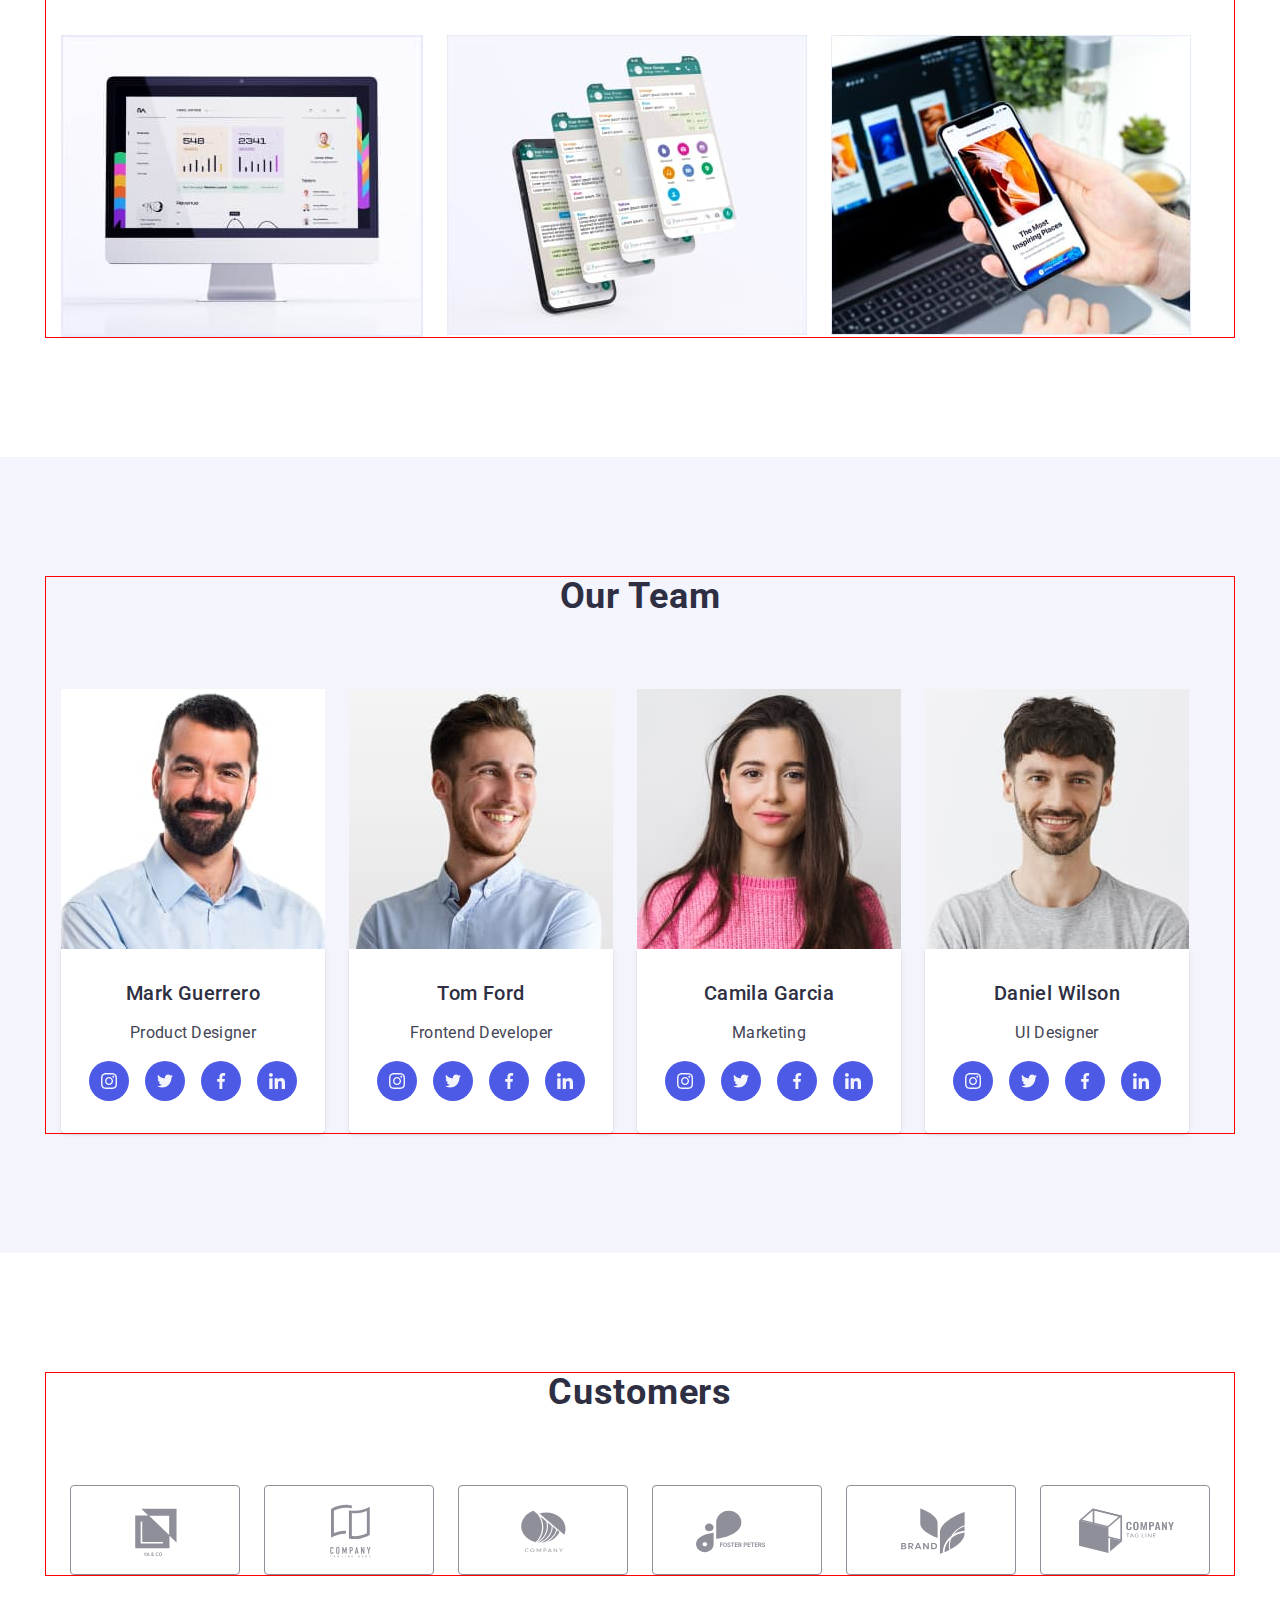
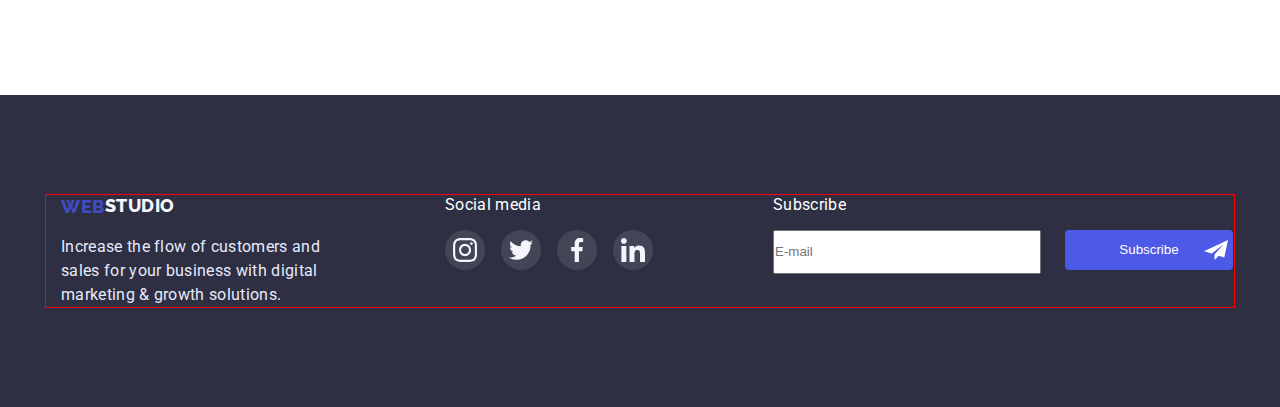
==== commit 1c5d0ecd: "1" ====
--- a/index.html
+++ b/index.html
@@ -416,18 +416,17 @@
               </li>
             </ul>
         </div>
-        <div class="container-footer">
+        <div class="section-footer">
           <label for="user-email" class="paragraf-social">Subscribe</label>
-            <div class="foter-wrap">
-              <input 
+          <div class="foter-wrap">
+            <input 
             type="text" 
             class="footer-input" 
             name="user-email" 
             placeholder="E-mail"
             />
-            <button type="submit" class="footer-button">Subscribe<svg class="input-frame" width="24" height="24"><use href="./image/icons.svg#icon-frame"></use>
-              </svg></button>
-            </div>
+          <button type="submit" class="footer-button">Subscribe<svg class="input-frame" width="24" height="24"><use href="./image/icons.svg#icon-frame"></use></svg></button>
+          </div>
         </div>
       </div>
     </footer>
@@ -478,17 +477,12 @@
             </div>
           </div>
 
-          <div class="modal-field">
+          <div class="filed-comment">
             <label for="user-text" class="input-text">Comment</label>
-              <textarea 
-              name="user-text" 
-              id="" 
-              class="modal-comment" 
-              placeholder="comment">
-              </textarea>
+              <textarea name="user-text" id="" class="modal-comment" placeholder="comment"></textarea>
           </div>
 
-          <div class="modal-field">
+          <div class="modal-field-accept">
             <input 
               type="checkbox" 
               id="accept" 
@@ -498,9 +492,9 @@
             />
             <label for="accept" class="check-text">I accept the terms and conditions of the   <a href="./index.html" class="check-link">Privacy Policy</a></label>
             </div>
-            <div class="modal-field">
+            
             <button class="btn-submit" type="submit">Send</button>
-            </div>
+            
           </div>       
         </form>
       </div>
--- a/css/styles.css
+++ b/css/styles.css
@@ -562,11 +562,11 @@
 }
 .modal {
   width: 408px;
-  min-height: 576px;
+  height: 576px;
   position: absolute;
   left: 50%;
   top: 50%;
-  padding: 24px;
+  padding: 72px 24px 24px;
   transform: translate(-50%, -50%);
   background-color: var(--color-dairy);
   box-shadow: 0px 1px 1px rgba(0, 0, 0, 0.14), 0px 1px 3px rgba(0, 0, 0, 0.12),
@@ -577,7 +577,9 @@
 
 .button-close {
   display: block;
-  margin-left: auto;
+  position: absolute;
+  top: 24px;
+  right: 24px;
   border-radius: 50%;
   background: var(--color-corn-flower);
   border: 1px solid rgba(0, 0, 0, 0.1);
@@ -601,12 +603,14 @@
   color: #2e2f42;
   text-align: center;
   margin-bottom: 16px;
-  margin-top: 24px;
 }
 .modal-form {
 }
 .modal-field {
-  margin-bottom: 15px;
+  margin-bottom: 8px;
+}
+.modal-field-accept {
+  margin-bottom: 24px;
 }
 .input-text {
   display: inline-block;
@@ -615,11 +619,12 @@
   font-size: 12px;
   line-height: 1.33;
   letter-spacing: 0.04em;
-  color: (var(--subtle-text));
+  color: var(--color-light-slate);
 }
 .input-wrap {
   position: relative;
 }
+
 .modal-input {
   width: 100%;
   height: 40px;
@@ -628,15 +633,17 @@
   border-radius: 4px;
   outline: transparent;
   font-size: 14px;
-  padding-left: 30px;
+  padding-left: 38px;
+  transition: transform 250ms cubic-bezier(0.4, 0, 0.2, 1);
 }
 
 .input-icon {
   fill: #2e2f42;
   position: absolute;
-  left: 5px;
+  left: 16px;
   top: 50%;
   transform: translateY(-50%);
+  transition: transform 250ms cubic-bezier(0.4, 0, 0.2, 1);
 }
 .modal-input:focus {
   border-color: var(--color-iris);
@@ -649,8 +656,8 @@
   fill: #4d5ae5;
 }
 .btn-submit {
-  height: 56px;
-  width: 169px;
+  width: 170px;
+  height: 51px;
   background-color: #4d5ae5;
   color: #ffffff;
   box-shadow: 0px 4px 4px rgba(0, 0, 0, 0.15);
@@ -661,10 +668,17 @@
   line-height: 1.5;
   text-align: center;
   letter-spacing: 0.04em;
+  padding: 16px 32px;
+  display: block;
+  margin: 0 auto;
+  transition: background-color 250ms cubic-bezier(0.4, 0, 0.2, 1);
 }
 .btn-submit:hover {
   background-color: #404bbf;
-  transition: background-color 250ms cubic-bezier(0.4, 0, 0.2, 1);
+}
+
+.filed-comment {
+  margin-bottom: 16px;
 }
 .modal-comment {
   width: 100%;
@@ -757,3 +771,12 @@
   transform: translateY(-50%);
   position: absolute;
 }
+.foter-wrap {
+  margin-top: 16px;
+  justify-content: center;
+  align-items: center;
+}
+.footer-input {
+  width: 264px;
+  height: 40px;
+}
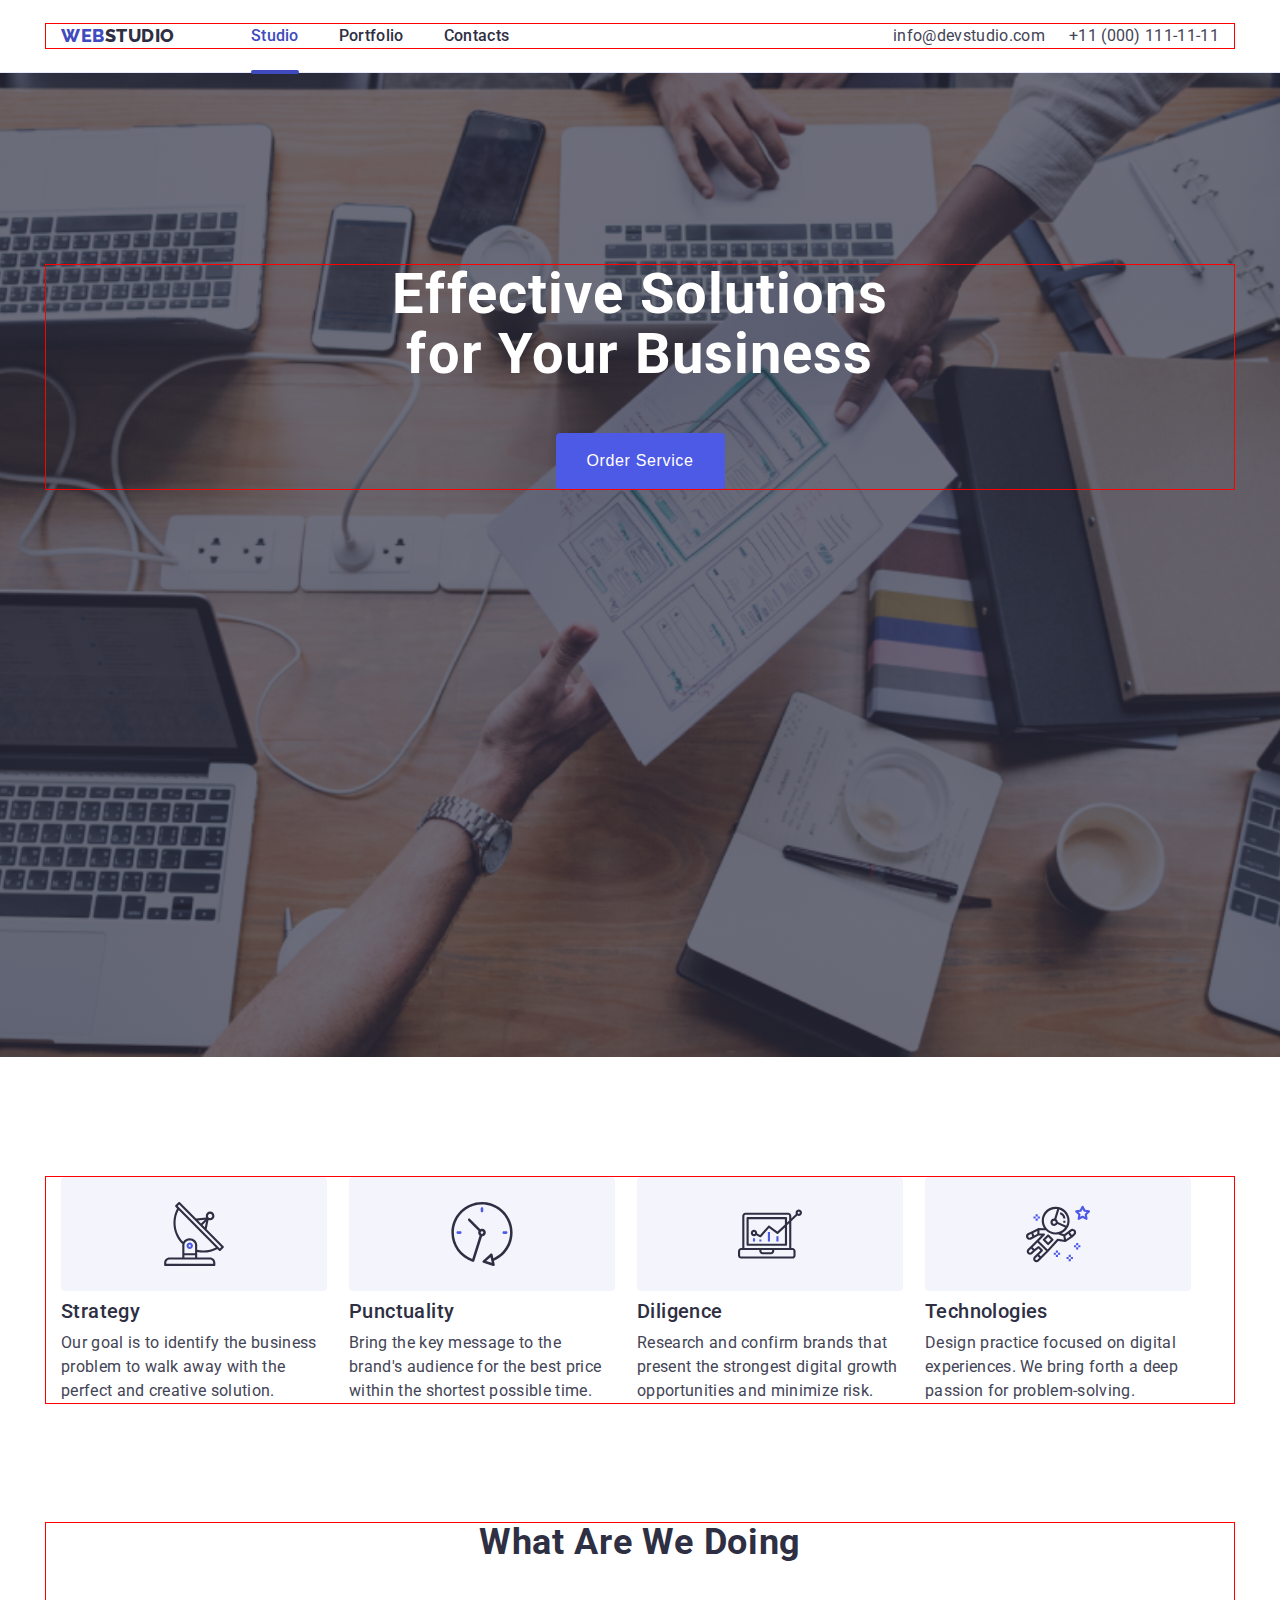
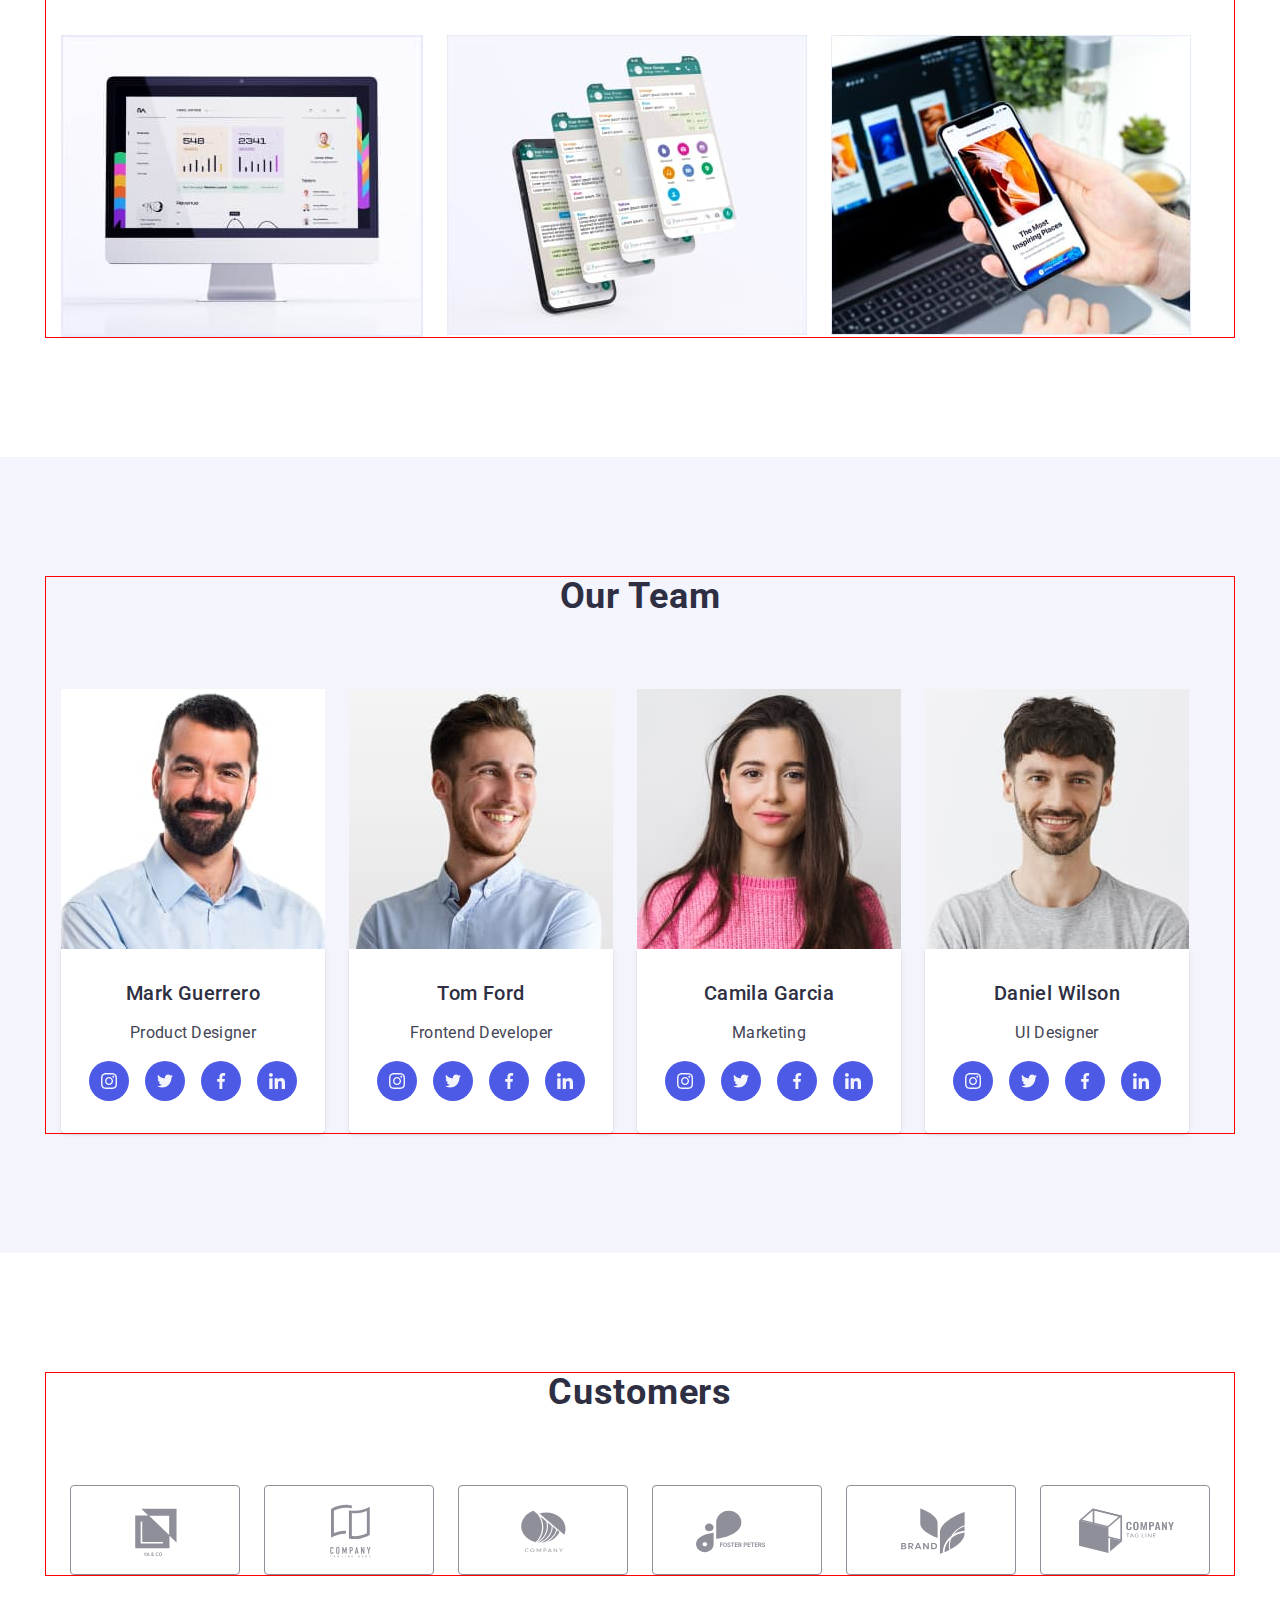
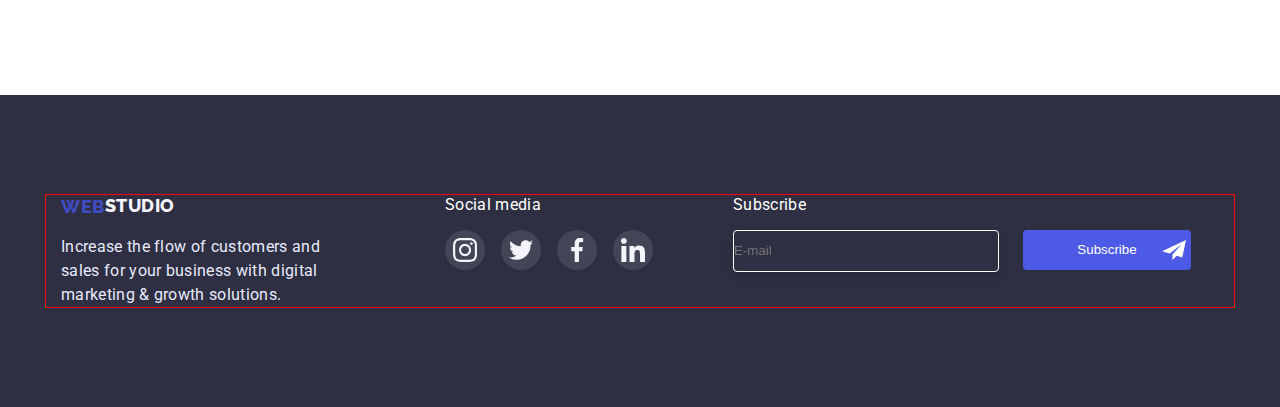
==== commit 38e1f8e4: "1" ====
--- a/index.html
+++ b/index.html
@@ -383,7 +383,7 @@
             </p>
           </ul>
         </div>
-        <div class="section-footer">
+        <div class="section-footer-social">
             <p class="paragraf-social">Social media</p>
             <ul class="our-list list">
               <li class="our-item">
@@ -421,7 +421,7 @@
           <div class="foter-wrap">
             <input 
             type="text" 
-            class="footer-input" 
+            class="input-footer" 
             name="user-email" 
             placeholder="E-mail"
             />
--- a/css/styles.css
+++ b/css/styles.css
@@ -8,6 +8,7 @@
   --color-cloud: #f4f4fd;
   --color-width: #ffffff;
   --color-dairy: #fcfcfc;
+  --color-black: #000000;
   --color-corn-flower: #e7e9fc;
   --main-font: Roboto, sans-serif;
   --secondary-font: Raleway, sans-serif;
@@ -253,7 +254,7 @@
 }
 .first-link:hover,
 .first-link:focus {
-  border: 1px solid #000000;
+  border: 1px solid var(--color-black);
   box-shadow: 0px 4px 4px rgba(0, 0, 0, 0.25);
 }
 .first-icon {
@@ -304,7 +305,7 @@
   box-shadow: 0px 1px 6px rgba(46, 47, 66, 0.08),
     0px 1px 1px rgba(46, 47, 66, 0.16), 0px 2px 1px rgba(46, 47, 66, 0.08);
   border-radius: 0px 0px 4px 4px;
-  background-color: #ffffff;
+  background-color: var(--color-width);
 }
 .paragraf-center {
   color: var(--color-slate);
@@ -364,7 +365,7 @@
   height: 88px;
   border: 1px solid currentColor;
   border-radius: 4px;
-  color: #8e8f99;
+  color: var(--color-light-slate);
   transition: color 250ms cubic-bezier(0.4, 0, 0.2, 1);
 }
 
@@ -391,11 +392,9 @@
   padding-top: 100px;
   padding-bottom: 100px;
   display: flex;
-  gap: 120px;
 }
 .footer > .container {
   display: flex;
-  gap: 120px;
 }
 
 .footer-logo {
@@ -431,6 +430,7 @@
   flex-direction: column;
   align-items: flex-start;
   gap: 16px;
+  margin-right: 120px;
 }
 .header-logo-footer {
   color: var(--color-cloud);
@@ -450,6 +450,9 @@
   letter-spacing: 0.02em;
   text-align: left;
 }
+.section-footer-social {
+  margin-right: 80px;
+}
 .paragraf-social {
   text-align: left;
   margin-bottom: 16px;
@@ -468,6 +471,38 @@
 .footer-link:focus {
   background-color: var(--color-green);
 }
+
+.input-footer {
+  background-color: var(--color-navy-blue);
+  border: 1px solid var(--color-width);
+  filter: drop-shadow(0px 4px 4px rgba(0, 0, 0, 0.15));
+  border-radius: 4px;
+  width: 264px;
+  height: 40px;
+  color: var(--color-width);
+}
+.footer-button {
+  height: 40px;
+  width: 168px;
+  flex-direction: row;
+  justify-content: center;
+  align-items: center;
+  padding: 8px 24px;
+  margin-left: 24px;
+  position: absolute;
+  background-color: var(--color-iris);
+  border-radius: 4px;
+  color: var(--color-width);
+  cursor: pointer;
+  transition: background-color 250ms cubic-bezier(0.4, 0, 0.2, 1);
+}
+.footer-button:hover,
+.footer-button:focus {
+  background-color: var(--color-ocean);
+  box-shadow: 0px 4px 4px rgba(0, 0, 0, 0.15);
+  border-radius: 4px;
+}
+
 /*-------button-portfolio----*/
 .portfolio {
   padding-top: 96px;
@@ -581,13 +616,26 @@
   top: 24px;
   right: 24px;
   border-radius: 50%;
-  background: var(--color-corn-flower);
+  background-color: var(--color-corn-flower);
   border: 1px solid rgba(0, 0, 0, 0.1);
   height: 24px;
   width: 24px;
-}
+  transition: background-color 250ms cubic-bezier(0.4, 0, 0.2, 1);
+}
+.button-close:hover,
+.button-close:focus {
+  background-color: var(--color-ocean);
+}
+
 .close-icon {
-}
+  fill: var(--color-navy-blue);
+  transition: color 250ms cubic-bezier(0.4, 0, 0.2, 1);
+}
+.close-icon:hover,
+.close-icon:focus {
+  fill: var(--color-width);
+}
+
 .is-hidden {
   opacity: 0;
   visibility: hidden;
@@ -600,7 +648,7 @@
 .modal-title {
   font-size: 16px;
   font-weight: 500;
-  color: #2e2f42;
+  color: var(--color-navy-blue);
   text-align: center;
   margin-bottom: 16px;
 }
@@ -638,7 +686,7 @@
 }
 
 .input-icon {
-  fill: #2e2f42;
+  fill: var (--color-navy-blue);
   position: absolute;
   left: 16px;
   top: 50%;
@@ -653,13 +701,13 @@
 }
 .input-icon:hover,
 .input-icon:focus {
-  fill: #4d5ae5;
+  fill: var(--color-iris);
 }
 .btn-submit {
   width: 170px;
   height: 51px;
-  background-color: #4d5ae5;
-  color: #ffffff;
+  background-color: var(--color-iris);
+  color: var(--color-width);
   box-shadow: 0px 4px 4px rgba(0, 0, 0, 0.15);
   border-radius: 4px;
   align-items: center;
@@ -674,7 +722,7 @@
   transition: background-color 250ms cubic-bezier(0.4, 0, 0.2, 1);
 }
 .btn-submit:hover {
-  background-color: #404bbf;
+  background-color: var(--color-ocean);
 }
 
 .filed-comment {
@@ -713,7 +761,7 @@
   content: "";
   width: 16px;
   height: 16px;
-  border: 1.25px solid #2e2f42;
+  border: 1.25px solid var(--color-navy-blue);
   border-radius: 2px;
   margin-right: 7px;
 }
@@ -723,10 +771,10 @@
   line-height: 1.33;
   letter-spacing: 0.04em;
   text-decoration-line: underline;
-  color: #4d5ae5;
+  color: var(--color-iris);
 }
 .input-check:checked + .check-text::before {
-  background-color: #404bbf;
+  background-color: var(--color-ocean);
   border: none;
   background-image: url(../image/check.svg);
   background-repeat: no-repeat;
@@ -734,31 +782,8 @@
   border-color: var(--color-iris);
 }
 
-.foter-input {
-}
-.footer-button {
-  height: 40px;
-  width: 168px;
-  flex-direction: row;
-  justify-content: center;
-  align-items: center;
-  padding: 8px 24px;
-  margin-left: 24px;
-  position: absolute;
-  background-color: #4d5ae5;
-  border-radius: 4px;
-  color: #ffffff;
-  cursor: pointer;
-  transition: background-color 250ms cubic-bezier(0.4, 0, 0.2, 1);
-}
-.footer-button:hover,
-.footer-button:focus {
-  background-color: #404bbf;
-  box-shadow: 0px 4px 4px rgba(0, 0, 0, 0.15);
-  border-radius: 4px;
-}
 .input-frame {
-  fill: #ffffff;
+  fill: var(--color-width);
   right: 5px;
   top: 50%;
   transform: translateY(-50%);
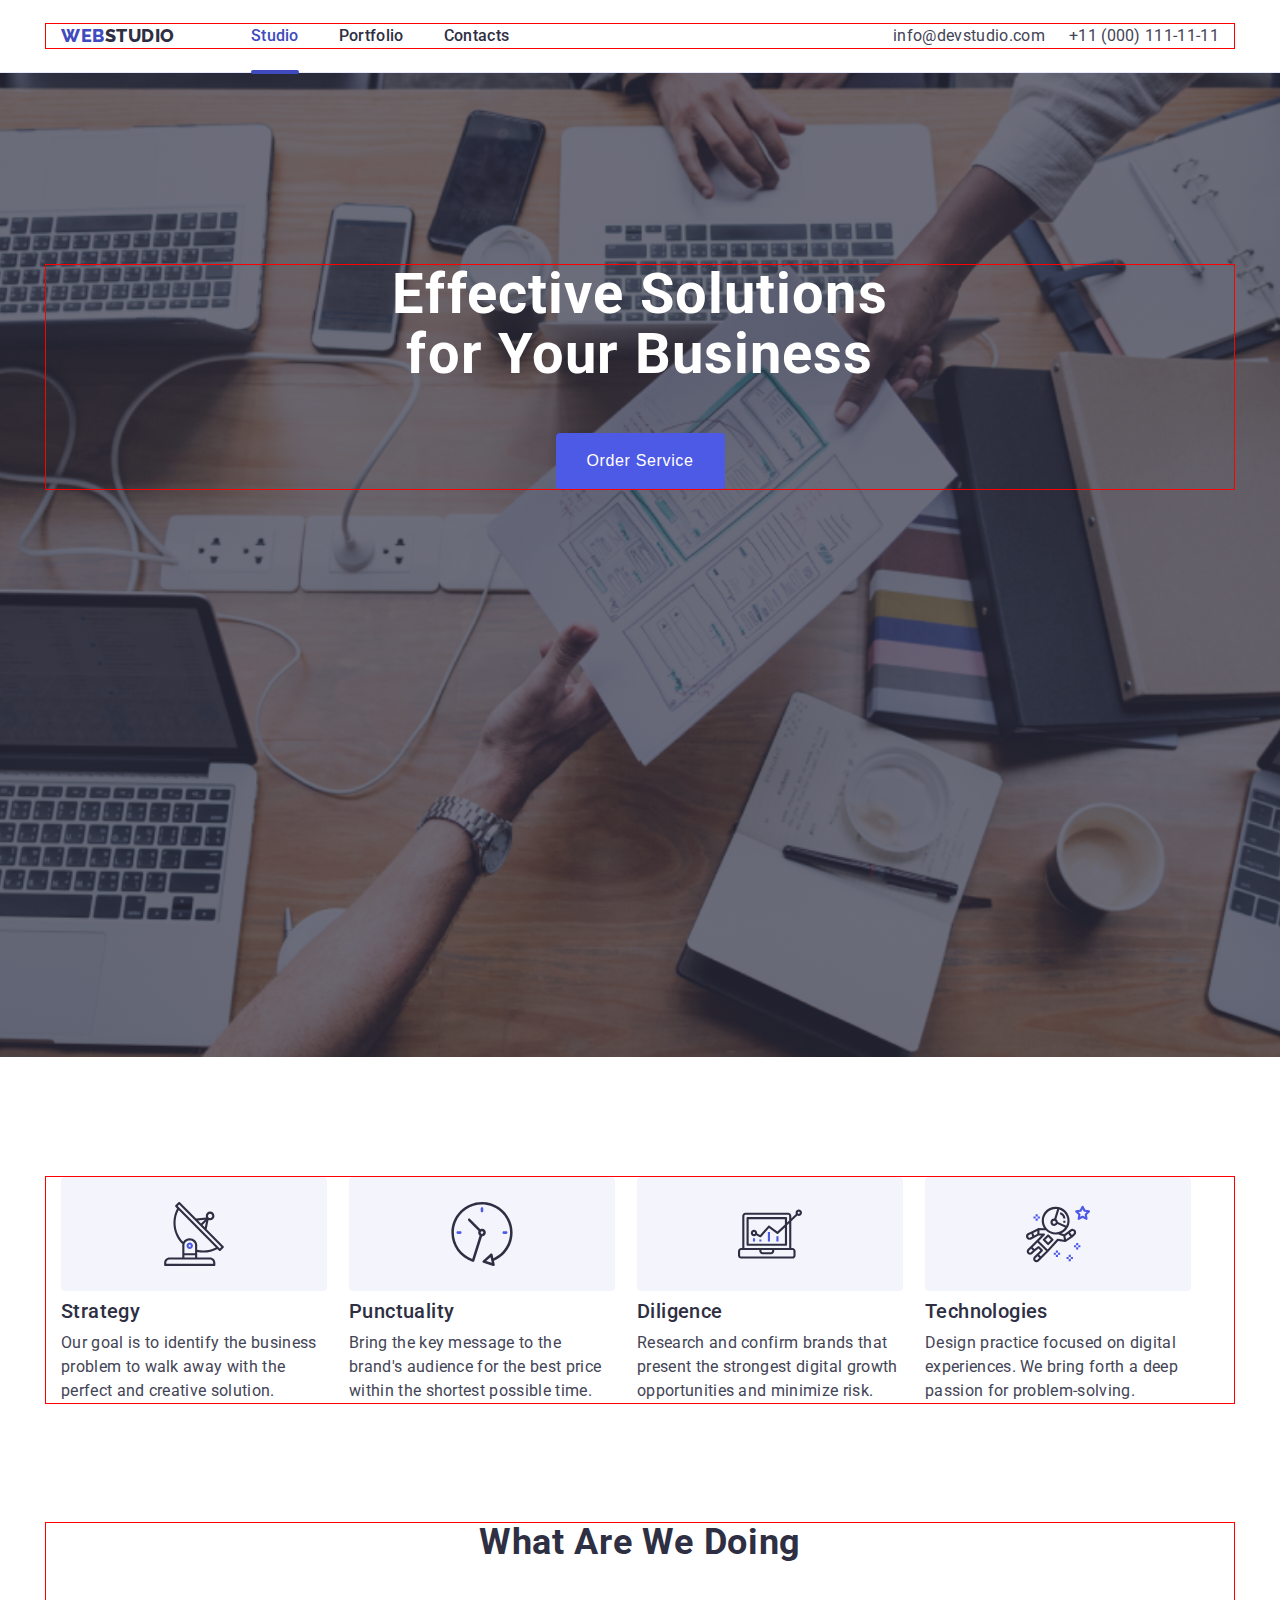
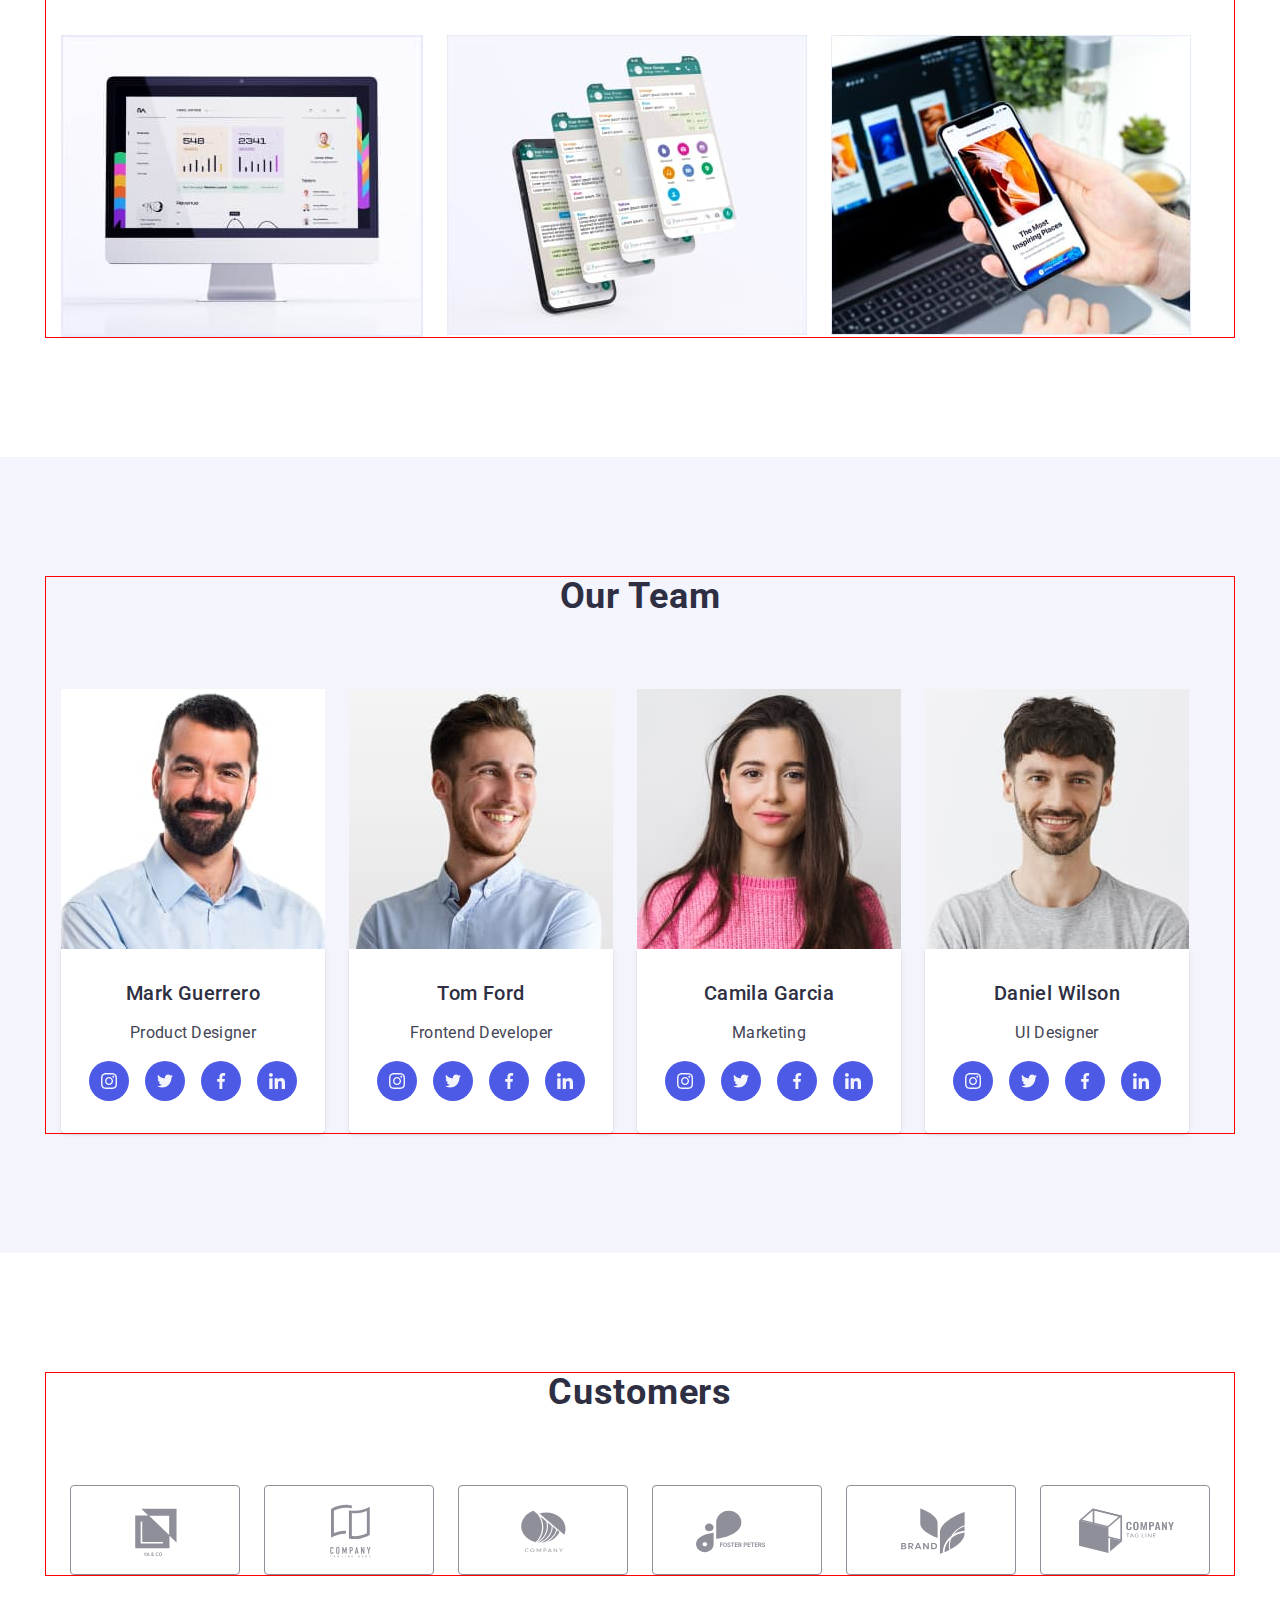
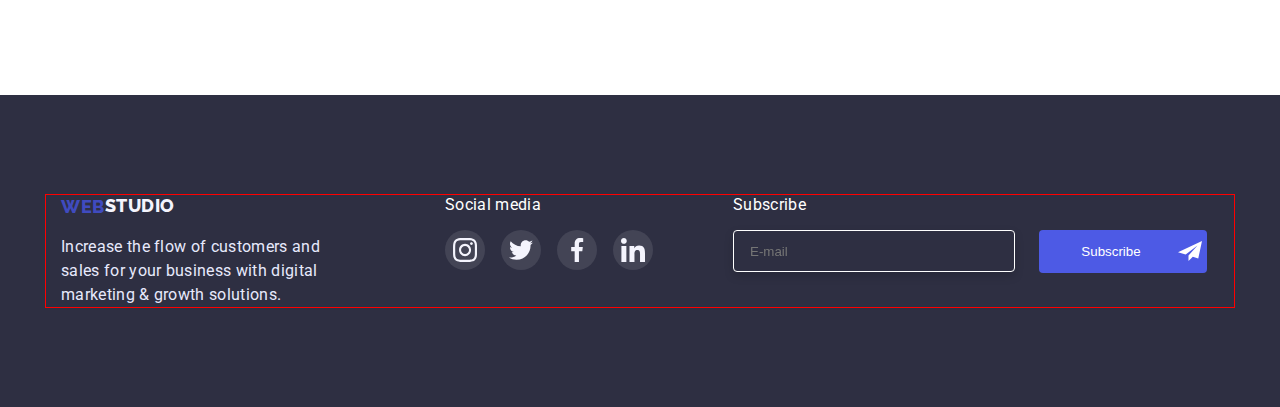
==== commit 5c95270e: "2" ====
--- a/index.html
+++ b/index.html
@@ -375,13 +375,11 @@
     <footer class="footer">
       <div class="container">
         <div class="section-footer">
-          <ul class="footer-list">
-            <a href="./index.html" class="header-logo current link">Web<span class="header-logo-footer">Studio</span></a>
-            <p class="paragraf-footer">
+          <a href="./index.html" class="header-logo current link">Web<span class="header-logo-footer">Studio</span></a>
+          <p class="paragraf-footer">
               Increase the flow of customers and sales for your business with
               digital marketing & growth solutions.
-            </p>
-          </ul>
+          </p>
         </div>
         <div class="section-footer-social">
             <p class="paragraf-social">Social media</p>
@@ -490,7 +488,7 @@
               value="true"
               class="input-check visually-hidden"
             />
-            <label for="accept" class="check-text">I accept the terms and conditions of the   <a href="./index.html" class="check-link">Privacy Policy</a></label>
+            <label for="accept" class="check-text">I accept the terms and conditions of the<a href="./index.html" class="check-link"> Privacy Policy </a></label>
             </div>
             
             <button class="btn-submit" type="submit">Send</button>
--- a/css/styles.css
+++ b/css/styles.css
@@ -449,6 +449,8 @@
   line-height: 1.5;
   letter-spacing: 0.02em;
   text-align: left;
+  margin-top: 16px;
+  margin-right: 120px;
 }
 .section-footer-social {
   margin-right: 80px;
@@ -480,16 +482,17 @@
   width: 264px;
   height: 40px;
   color: var(--color-width);
+  padding-left: 16px;
 }
 .footer-button {
-  height: 40px;
-  width: 168px;
+  min-width: 168px;
   flex-direction: row;
   justify-content: center;
   align-items: center;
-  padding: 8px 24px;
+  padding: 14px 24px;
+  padding-left: 0px;
   margin-left: 24px;
-  position: absolute;
+  position: relative;
   background-color: var(--color-iris);
   border-radius: 4px;
   color: var(--color-width);
@@ -620,20 +623,18 @@
   border: 1px solid rgba(0, 0, 0, 0.1);
   height: 24px;
   width: 24px;
-  transition: background-color 250ms cubic-bezier(0.4, 0, 0.2, 1);
+  transition: background-color 250ms cubic-bezier(0.4, 0, 0.2, 1),
+    color 250ms cubic-bezier(0.4, 0, 0.2, 1);
+  color: var(--color-navy-blue);
 }
 .button-close:hover,
 .button-close:focus {
   background-color: var(--color-ocean);
+  color: var(--color-width);
 }
 
 .close-icon {
-  fill: var(--color-navy-blue);
-  transition: color 250ms cubic-bezier(0.4, 0, 0.2, 1);
-}
-.close-icon:hover,
-.close-icon:focus {
-  fill: var(--color-width);
+  fill: currentColor;
 }
 
 .is-hidden {
@@ -798,8 +799,8 @@
 }
 .foter-wrap {
   margin-top: 16px;
-  justify-content: center;
-  align-items: center;
+  align-items: center;
+  display: flex;
 }
 .footer-input {
   width: 264px;
